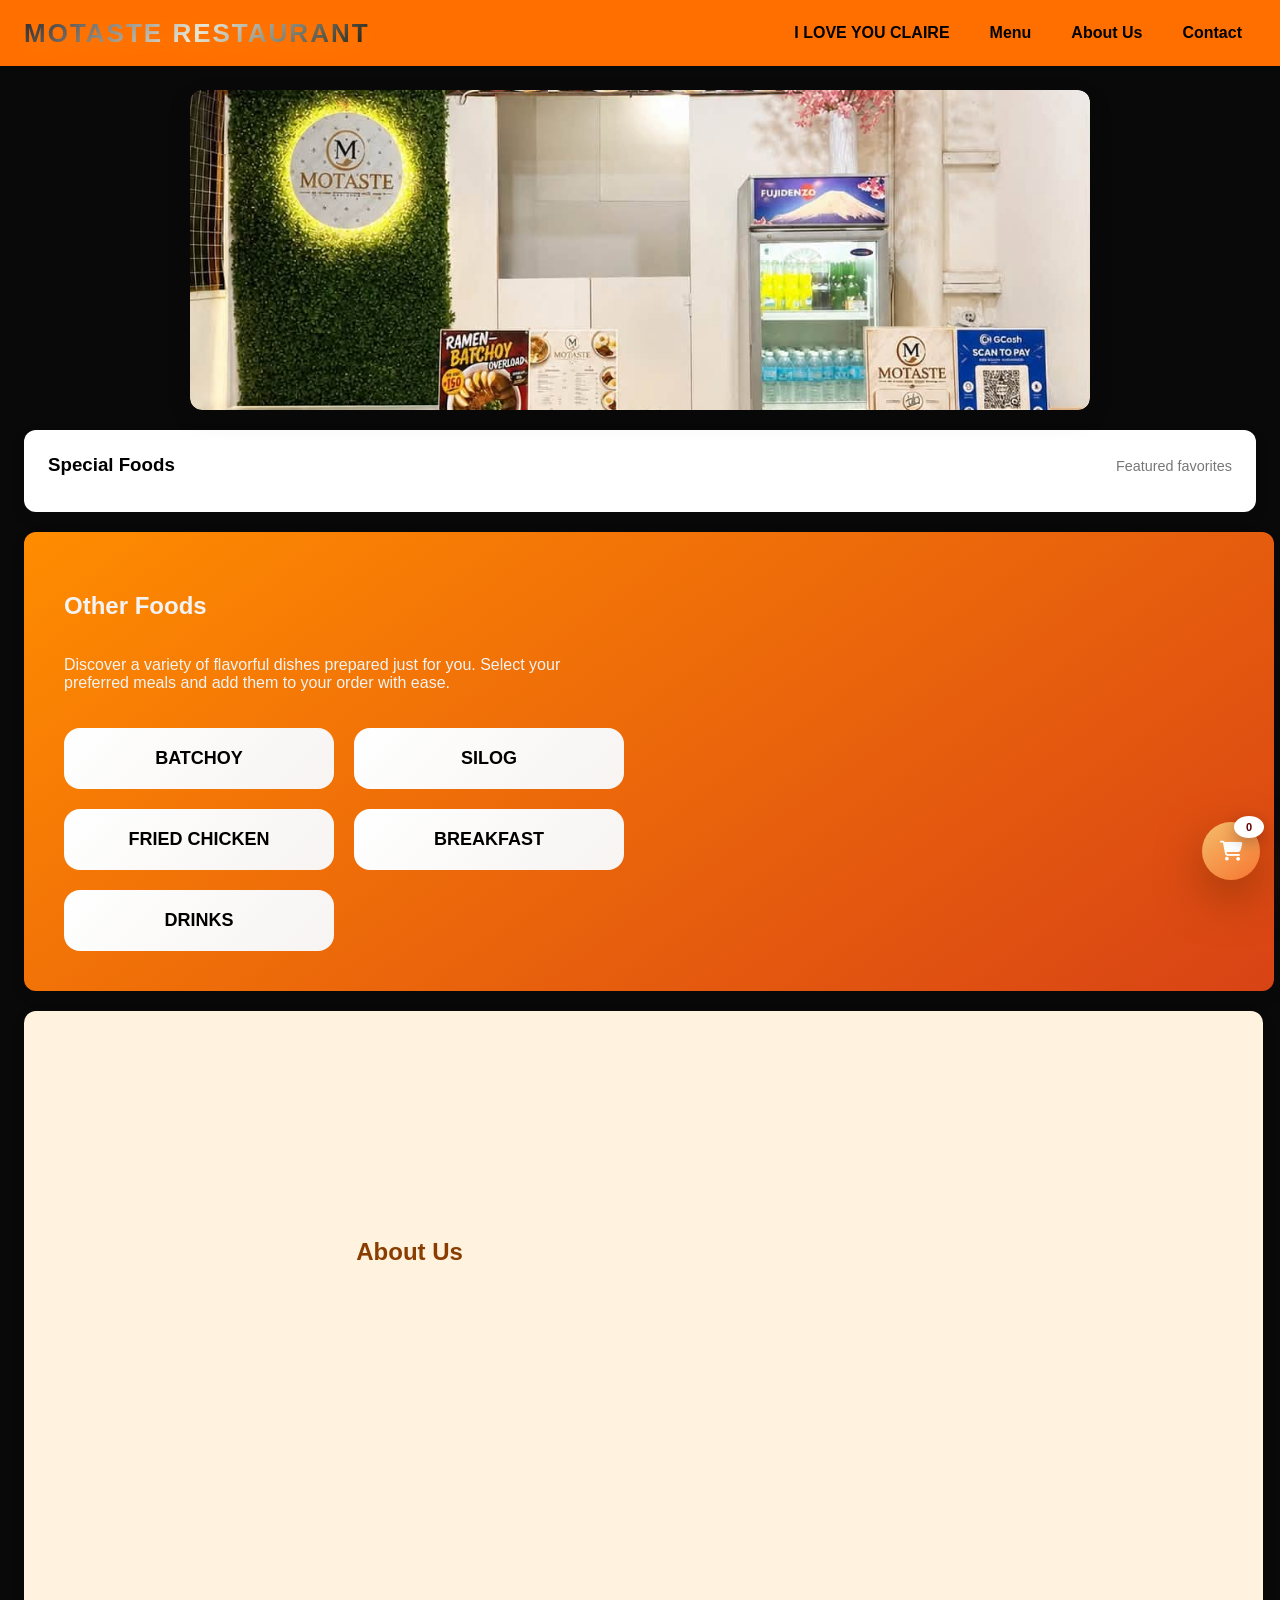
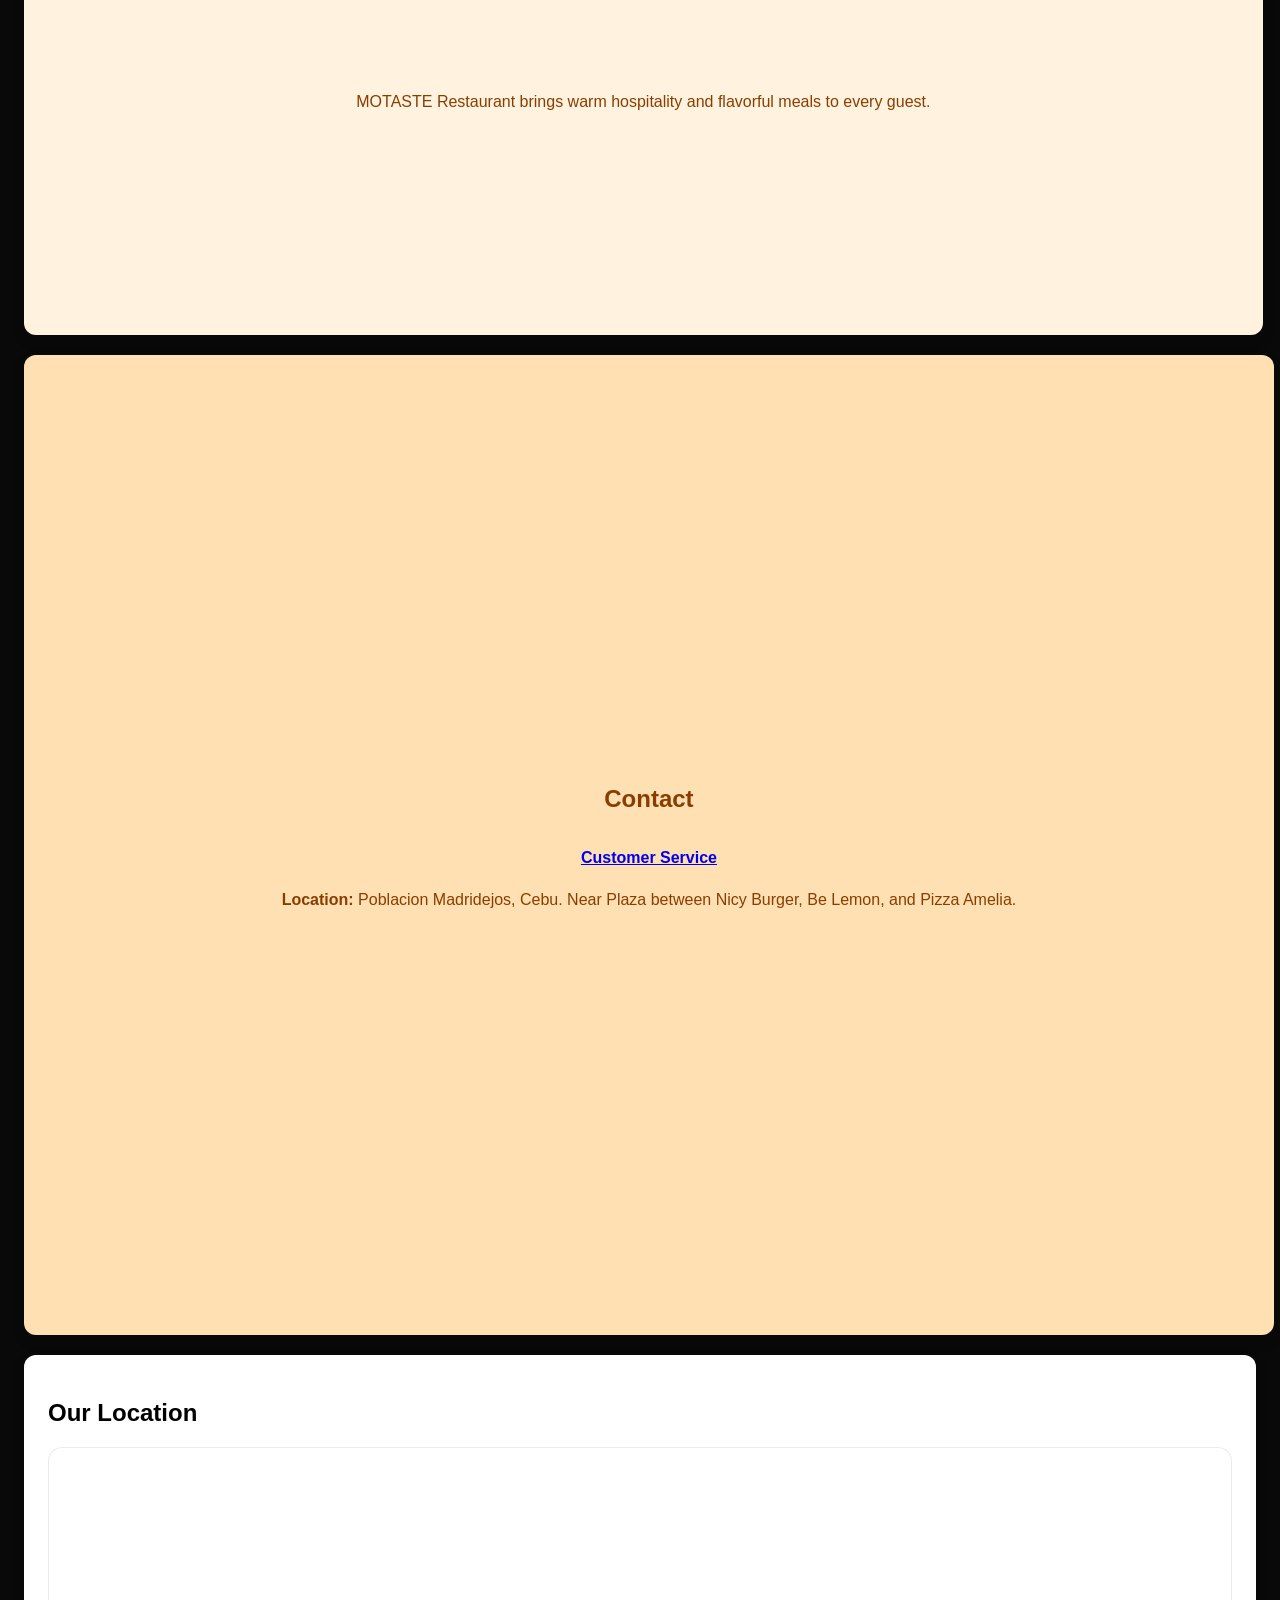
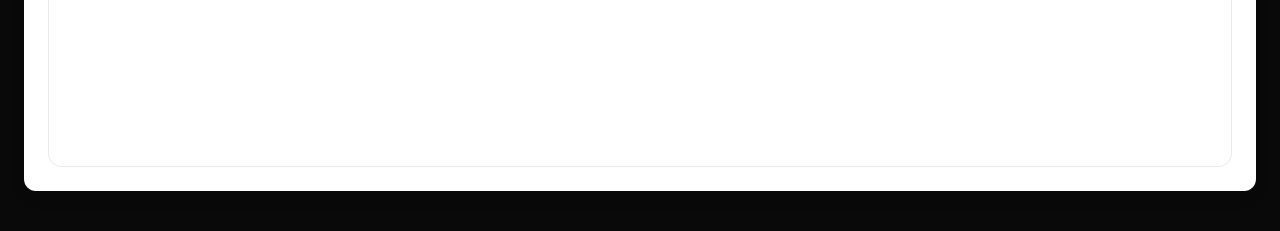
==== motaste/public/index.html @ 9824c18d "updated" ====
<!DOCTYPE html>
<html lang="en">
<head>
    <meta charset="UTF-8">
    <meta name="viewport" content="width=device-width, initial-scale=1.0">
    <link href="https://unpkg.com/boxicons@2.1.4/css/boxicons.min.css" rel="stylesheet">
    <link rel="stylesheet" href="https://cdnjs.cloudflare.com/ajax/libs/font-awesome/6.4.2/css/all.min.css">
    <link rel="stylesheet" href="style.css">
    <title>MOTASTE</title>
</head>
<body>
    <div class="top-bar">
        <h1>MOTASTE RESTAURANT</h1>
        <button type="button" class="mobile-menu-toggle" id="mobileMenuToggle" aria-label="Toggle navigation menu" aria-expanded="false">
            <span></span>
            <span></span>
            <span></span>
        </button>
        <div class="live-clock" id="liveClock" aria-live="polite"></div>
        <nav class="top-nav" id="topNav" aria-label="Primary">
            <a href="#home">I LOVE YOU CLAIRE</a>
            <a href="#menu">Menu</a>
            <a href="#about">About Us</a>
            <a href="#contact">Contact</a>
        </nav>
    </div>

    <div class="slideshow" id="home">
        <div class="slides">
            <img src="img1.jpg" alt="Slide 1" class="active">
            <img src="img2.jpg" alt="Slide 2">
            <img src="img3.jpg" alt="Slide 3">
            <img src="img4.jpg" alt="Slide 4">
            
        </div>
        <div class="slide-dots" id="slideDots" aria-hidden="false"></div>
    </div>

    <section class="special-foods-section special-foods-visible" aria-labelledby="specialFoodsTitle">
        <div class="special-foods-heading">
            <h3 id="specialFoodsTitle">Special Foods</h3>
            <span>Featured favorites</span>
        </div>
        <div class="special-foods-list" id="specialFoodsList"></div>
    </section>

  <section class="info-section menu-section" id="menu">

    <div class="menu-container">

        <!-- LEFT: MENU CATEGORIES -->
        <div class="menu-left">

            <h2>Other Foods</h2>

            <p>Discover a variety of flavorful dishes prepared just for you. Select your preferred meals and add them to your order with ease.</p>

            <div class="menu-categories" id="menuCategories">
                <button class="menu-category-btn" data-category="batchoy">
                    BATCHOY
                </button>

                <button class="menu-category-btn" data-category="silog">
                    SILOG
                </button>

                <button class="menu-category-btn" data-category="friedChicken">
                    FRIED CHICKEN
                </button>

                <button class="menu-category-btn" data-category="breakfast">
                    BREAKFAST
                </button>

                <button class="menu-category-btn" data-category="drinks">
                    DRINKS
                </button>
            </div>

        </div>


        <!-- RIGHT: CART -->
        <div class="menu-right">

            <button 
                type="button" 
                id="menuCartButton" 
                class="menu-cart-button">

                <i class="fa-solid fa-cart-shopping"></i>
                <span id="menuTopCartCount">0</span>

            </button>   
        </div>

    </div>

</section>

    <section class="menu-cart-section cart-modal hidden" id="cart" aria-labelledby="cartTitle" aria-hidden="true">
        <div class="menu-cart-section-heading">
            <h2 id="cartTitle">Your Cart</h2>
            <button type="button" id="closeCartButton" class="cart-exit-button" aria-label="Close cart">Exit</button>
        </div>
        <aside class="menu-cart-panel" id="menuCartPanel">
            <div class="menu-cart-header">
                <div>
                    <h4>Order Summary</h4>
                    <p id="menuCartCount">0 items</p>
                </div>
            </div>
            <div class="menu-cart-items" id="menuCartList">
                <p class="menu-cart-empty">Your cart is empty.</p>
            </div>
            <div class="menu-cart-summary">
                <div>
                    <span>Total</span>
                    <strong id="menuCartTotal">₱0</strong>
                </div>
                <button type="button" id="menuPlaceOrderBtn" class="menu-place-order-btn" disabled>Proceed to Payment</button>
            </div>
            <p class="menu-order-message" id="menuOrderMessage"></p>
        </aside>
    </section>

    <div class="menu-overlay hidden" id="menuOverlay" aria-hidden="true">
        <div class="menu-overlay-panel">
            <div class="menu-overlay-header">
                <h2>Menu</h2>
                <div class="menu-overlay-actions">
                    <button type="button" id="closeMenuOverlayBtn" class="menu-overlay-close" aria-label="Close menu">×</button>
                </div>
            </div>
            <div class="menu-category-screen hidden" id="menuCategoryScreen" aria-hidden="true">
                <div class="menu-category-header">
                    <button id="menuBackBtn" type="button" class="menu-back-btn">← Back</button>
                    <h3 id="menuCategoryTitle">Category</h3>
                </div>
                <div class="menu-category-body">
                    <div class="menu-items-panel">
                        <div class="menu-items-list" id="menuItemsList"></div>
                    </div>
                </div>
            </div>
            <div class="order-checkout-screen hidden" id="orderCheckoutScreen" aria-hidden="true">
                <div class="order-checkout-header">
                    <button id="orderCheckoutBackBtn" type="button" class="menu-back-btn">← Back to Cart</button>
                    <h3>Checkout</h3>
                </div>
                <div class="order-checkout-content">
                    <div class="order-checkout-section">
                        <p class="checkout-label">Payment Method</p>
                        <div class="checkout-options" id="paymentMethodOptions">
                            <button type="button" class="checkout-option-btn active" data-payment="Cash">Cash</button>
                            <button type="button" class="checkout-option-btn" data-payment="GCash">GCash</button>
                        </div>
                    </div>
                    <div class="order-checkout-section">
                        <p class="checkout-label">Order Type</p>
                        <div class="checkout-options" id="orderTypeOptions">
                            <button type="button" class="checkout-option-btn active" data-order="Dine In">Dine In</button>
                            <button type="button" class="checkout-option-btn" data-order="Take Out">Take Out</button>
                        </div>
                    </div>
                    <div class="order-checkout-items" id="orderCheckoutItems"></div>
                    <div class="order-checkout-total">
                        <span>Total</span>
                        <strong id="orderCheckoutTotal">₱0</strong>
                    </div>
                    <div class="order-checkout-actions">
                        <button type="button" id="confirmOrderBtn" class="menu-place-order-btn">Confirm Order</button>
                        <button type="button" id="cancelOrderBtn" class="menu-back-btn">Cancel</button>
                    </div>
                </div>
            </div>
            <div class="order-payment-screen hidden" id="orderPaymentScreen" aria-hidden="true">
                <div class="order-payment-header">
                    <button id="paymentConfirmationBackBtn" type="button" class="menu-back-btn">← Back to Checkout</button>
                    <h3>Payment Confirmation</h3>
                </div>
                <div class="order-payment-content">
                    <div class="payment-summary">
                        <p><strong>Order Number:</strong> <span id="orderPaymentNumber"></span></p>
                        <p><strong>Date &amp; Time:</strong> <span id="orderPaymentDatetime"></span></p>
                        <p><strong>Payment Method:</strong> <span id="orderPaymentMethod"></span></p>
                    </div>
                    <div class="payment-message" id="orderPaymentMessage"></div>
                    <div class="payment-qr-placeholder hidden" id="paymentQrPlaceholder">
                        <div class="qr-box"><p>Pay via QR code</p></div>
                        <p class="qr-note">Upload your QR code image here later.</p>
                    </div>
                    <button type="button" id="orderPaymentCloseBtn" class="menu-place-order-btn">Done</button>
                </div>
            </div>
        </div>
    </div>
    

    <section class="info-section" id="about">
        <h2>About Us</h2>
        <p>MOTASTE Restaurant brings warm hospitality and flavorful meals to every guest.</p>
    </section>

    <section class="info-section" id="contact">
        <h2>Contact</h2>
        <p style="margin-bottom: 8px;"><strong><a href="#" class="contact-link">Customer Service</a></strong></p>
        <p><strong>Location:</strong> Poblacion Madridejos, Cebu. Near Plaza between Nicy Burger, Be Lemon, and Pizza Amelia.</p>
    </section>

    <section class="map-section">
        <h2>Our Location</h2>
        <div class="map-wrapper">
            <iframe
                src="https://maps.google.com/maps?q=11.2957587,123.7315946&z=15&output=embed"
                allowfullscreen=""
                loading="lazy"
                referrerpolicy="no-referrer-when-downgrade"
                title="MOTASTE Location Map">
            </iframe>
        </div>
    </section>

    <script src="script.js"></script>
</body>
</html>
---- motaste/public/style.css ----
body {
    margin: 0;
    font-family: Arial, sans-serif;
    background: #0a0909;
}

.top-bar {
    display: flex;
    justify-content: space-between;
    align-items: center;
    gap: 12px;
    background: #ff6f00;
    color: #0b0202f0;
    padding: 16px 24px;
    position: sticky;
    top: 0;
    z-index: 1000;
}

.top-nav {
    display: flex;
    align-items: center;
    justify-content: flex-end;
    gap: 12px;
    margin-left: auto;
    flex: 1;
}

.mobile-menu-toggle {
    display: none;
    flex-direction: column;
    justify-content: center;
    gap: 4px;
    width: 44px;
    height: 44px;
    border: none;
    border-radius: 10px;
    background: #111;
    cursor: pointer;
    padding: 0 10px;
}

.mobile-menu-toggle span {
    display: block;
    width: 100%;
    height: 3px;
    background: #fff;
    border-radius: 2px;
}

.top-nav a {
    color: #000000;
    text-decoration: none;
    font-weight: 600;
    padding: 8px 14px;
    border-radius: 999px;
    transition: background 0.2s ease;
}

.top-nav a:hover {
    background: #f6f3ef;
}

.top-bar-left {
    display: flex;
    align-items: center;
    gap: 12px;
}

.top-bar h1 {
    margin: 0;

    font-size: 26px;
    font-weight: 600;
    letter-spacing: 2px;

    background: linear-gradient(
        135deg,
        #322a2a,
        #e8e8d7,
        #1c1a0d
    );

    -webkit-background-clip: text;
    -webkit-text-fill-color: transparent;

    text-transform: uppercase;

    filter: drop-shadow(0 5px 12px rgba(255,152,0,0.35));

    transition: 0.3s ease;
}

.top-bar h1:hover {
    transform: translateY(-2px);
    filter: drop-shadow(0 8px 20px rgba(255,152,0,0.6));
}

.login-top-bar {
    background: transparent;
    padding: 0;
    position: static;
    box-shadow: none;
}

.top-bar-actions {
    display: flex;
    align-items: center;
    gap: 10px;
}

.menu-btn {
    display: none !important;
    flex-direction: column;
    justify-content: center;
    gap: 4px;
    width: 42px;
    height: 42px;
    border: none;
    background: #ff9800;
    border-radius: 8px;
    cursor: pointer;
    padding: 0 10px;
    position: fixed;
    top: 16px;
    left: 16px;
    z-index: 1100;
}

.auth .menu-btn {
    display: flex !important;
}

body.dashboard-panel-open .menu-btn {
    display: none !important;
}

.menu-btn span {
    display: block;
    height: 3px;
    background: #fff;
    border-radius: 2px;
}

.logout-btn {
    background: #ff9800;
    color: #fff;
    border: none;
    border-radius: 8px;
    padding: 10px 16px;
    font-size: 15px;
    font-weight: 600;
    cursor: pointer;
}

.logout-btn:hover,
.menu-btn:hover {
    background: #e68900;
}

.menu-btn.active {
    background: #e68900;
}

.dashboard-panel {
    position: fixed;
    top: 0;
    left: 0;
    width: 320px;
    height: 100vh;
    overflow-y: auto;
    opacity: 0;
    pointer-events: none;
    transform: translateX(-100%);
    background: rgba(255, 255, 255, 0.14);
    backdrop-filter: blur(12px);
    -webkit-backdrop-filter: blur(12px);
    color: #fff;
    padding: 84px 20px 24px 84px;
    border: 1px solid rgba(255, 255, 255, 0.12);
    border-radius: 0;
    box-shadow: 0 8px 28px rgba(0, 0, 0, 0.45);
    transition: transform 0.32s ease, opacity 0.22s ease, padding 0.32s ease;
    z-index: 2100;
}

.dashboard-panel.open {
    transform: translateX(0) !important;
    opacity: 1 !important;
    pointer-events: auto !important;
    z-index: 2200 !important;
}

.dashboard-profile {
    display: flex;
    align-items: center;
    gap: 12px;
    margin-bottom: 20px;
    padding-bottom: 16px;
    border-bottom: 1px solid rgba(17, 17, 17, 0.12);
}

.dashboard-profile-avatar {
    display: grid;
    place-items: center;
    width: 42px;
    height: 42px;
    border-radius: 50%;
    background: #ff9800;
    color: #fff;
    font-size: 18px;
    flex-shrink: 0;
}

.dashboard-profile-meta {
    display: flex;
    flex-direction: column;
    gap: 2px;
}

.dashboard-profile-meta strong {
    font-size: 15px;
}

.dashboard-profile-meta span {
    color: #555;
    font-size: 12px;
    word-break: break-word;
}

.dashboard-panel h3 {
    margin-top: 0;
    margin-bottom: 20px;
    color: #fff;
}

.dashboard-panel a {
    display: block;
    color: #fff;
    text-decoration: none;
    padding: 10px 0;
    border-bottom: 1px solid rgba(255,255,255,0.06);
}

.dashboard-panel a.disabled {
    color: #999;
    cursor: not-allowed;
    opacity: 0.5;
}

.dashboard-panel .panel-close {
    position: absolute;
    top: 12px;
    right: 12px;
    background: transparent;
    border: none;
    color: #fff;
    font-size: 24px;
    cursor: pointer;
    border-radius: 6px;
    padding: 4px 8px;
    box-shadow: 0 0 10px rgba(255,255,255,0.12);
    background: rgba(0,0,0,0.18);
}

.top-actions {
    display: flex;
    align-items: center;
    gap: 12px;
}

.account-management {
    background: #fff;
    margin: 24px auto;
    padding: 24px;
    border-radius: 12px;
    box-shadow: 0 6px 18px rgba(0, 0, 0, 0.08);
    max-width: 900px;
    width: calc(100% - 48px);
}

.account-form {
    display: grid;
    grid-template-columns: repeat(auto-fit, minmax(180px, 1fr));
    gap: 12px;
    margin: 16px 0;
}

.account-form input,
.account-form select,
.account-form button {
    padding: 10px;
    border-radius: 8px;
    border: 1px solid #ccc;
}

.account-form button {
    background: #111;
    color: #fff;
    cursor: pointer;
}

.account-list {
    list-style: none;
    padding: 0;
    display: grid;
    gap: 10px;
}

.account-list li {
    display: flex;
    justify-content: space-between;
    align-items: center;
    padding: 12px 14px;
    background: #f7f7f7;
    border-radius: 8px;
}

.account-list button {
    margin-left: 8px;
    padding: 6px 10px;
    border: none;
    border-radius: 6px;
    cursor: pointer;
}

.account-list .edit-btn {
    background: #ff9800;
    color: #fff;
}

.account-list .delete-btn {
    background: #d32f2f;
    color: #fff;
}

.sales-section {
    background: #fff;
    margin: 24px auto;
    padding: 24px;
    border-radius: 12px;
    box-shadow: 0 6px 18px rgba(0, 0, 0, 0.08);
    max-width: 900px;
    width: calc(100% - 48px);
}

.sales-tabs {
    display: flex;
    gap: 12px;
    margin: 16px 0;
    border-bottom: 1px solid #ddd;
}

.sales-tab-btn {
    padding: 10px 16px;
    border: none;
    background: transparent;
    cursor: pointer;
    font-weight: 600;
    color: #666;
    border-bottom: 3px solid transparent;
    transition: all 0.2s ease;
}

.sales-tab-btn,
.sales-tab-btn:hover,
.sales-tab-btn.active {
    color: #fff;
    border-bottom-color: transparent;
}
.sales-tab-btn.active {
    border-bottom-color: #fff;
}

.sales-tab-content {
    padding: 16px 0;
}

.sales-example {
    margin-top: 20px;
    padding: 18px;
    background: rgba(255, 255, 255, 0.94);
    border-radius: 12px;
    box-shadow: 0 6px 18px rgba(0, 0, 0, 0.08);
}

.sales-example h4 {
    margin-top: 0;
    margin-bottom: 14px;
}

.sales-example-table {
    width: 100%;
    border-collapse: collapse;
    margin-bottom: 12px;
}

.sales-example-table th,
.sales-example-table td {
    padding: 12px 14px;
    text-align: left;
    border-bottom: 1px solid #ddd;
}

.sales-example-table th {
    background: #f7f7f7;
    font-weight: 700;
}

.sales-example-note {
    margin: 0;
    color: #555;
    font-size: 14px;
}

.top-link {
    color: #fff;
    text-decoration: none;
    font-weight: 600;
    padding: 10px 16px;
    border-radius: 8px;
    background: #ff9800;
}

.top-link:hover {
    background: #e68900;
}

.bg-logo {
    position: fixed;
    inset: 0;
    width: 100vw;
    height: 100vh;
    object-fit: cover;
    z-index: -1;
    pointer-events: none;
    opacity: 0.14;
}

.staff-login-page {
    min-height: calc(100vh - 100px);
    display: flex;
    justify-content: center;
    align-items: center;
    padding: 20px;
    position: relative;
    z-index: 0;
}

.staff-box {
    width: min(480px, 100%);
    position: relative;
    z-index: 1000;
}

.top-login-btn {
    background: #ff9800;
    color: #fff;
    border: none;
    border-radius: 8px;
    padding: 10px 16px;
    font-size: 15px;
    cursor: pointer;
}

.top-login-btn:hover {
    background: #e68900;
}

.modal-overlay {
    position: fixed;
    inset: 0;
    background: rgba(0, 0, 0, 0.45);
    display: none;
    align-items: center;
    justify-content: center;
    padding: 20px;
    z-index: 1000;
}

.modal-overlay.active {
    display: flex;
}

.modal-box {
    background: rgba(255, 255, 255, 0.45);
    backdrop-filter: blur(8px);
    -webkit-backdrop-filter: blur(8px);
    width: min(420px, 100%);
    border-radius: 12px;
    padding: 24px;
    box-shadow: 0 10px 30px rgba(0, 0, 0, 0.18);
    position: relative;
}

.modal-close {
    position: absolute;
    top: 10px;
    right: 12px;
    border: none;
    background: transparent;
    font-size: 24px;
    cursor: pointer;
    color: #666;
}

.modal-box h2 {
    margin-top: 0;
    margin-bottom: 16px;
}

.role-tabs {
    display: flex;
    gap: 8px;
    margin-bottom: 16px;
    flex-wrap: wrap;
    position: relative;
    z-index: 2002;
}

.role-tab {
    padding: 10px 12px;
    border: 1px solid #ccc;
    border-radius: 8px;
    background: #f7f7f7;
    cursor: pointer;
    font-weight: 600;
    position: relative;
    z-index: 2003;
}

.role-tab.active {
    background: #111;
    color: #fff;
    border-color: #111;
}

.login-fields {
    display: flex;
    flex-direction: column;
    gap: 12px;
}

.modal-box form {
    display: flex;
    flex-direction: column;
    gap: 12px;
}

.modal-box label {
    font-weight: 600;
}

.remember-row {
    display: flex;
    align-items: center;
    gap: 10px;
}

.remember-row input[type="checkbox"] {
    width: auto;
    margin: 0;
}

.remember-row label {
    font-size: 14px;
    cursor: pointer;
}

.modal-box input {
    padding: 10px;
    border: 1px solid #ccc;
    border-radius: 8px;
}

.modal-box button[type="submit"] {
    background: #111;
    color: #fff;
    border: none;
    border-radius: 8px;
    padding: 10px;
    cursor: pointer;
}

/* Slideshow styles */

.info-section {
    background: #fff;
    margin: 20px 24px;
    padding: 24px;
    border-radius: 12px;
    box-shadow: 0 6px 18px rgba(0, 0, 0, 0.06);
}

/* MENU SECTION */
.menu-section {
    display: grid;
    flex-direction: column;
    justify-content: center;
    align-items: center;

    width: 91.4%;
    min-height: 5vh;
    padding: 40px;

    background: linear-gradient(145deg, #ff8c00, #d84315);
    color: white;
}


/* ABOUT SECTION */
#about {
    width: 94.9%;
    min-height: 100vh;
    padding: 12px;

    display: grid;
    flex-direction: column;
    justify-content: center;
    align-items: center;

    background: #fff3e0;
    color: #8a3d00;
}


/* CONTACT SECTION */
#contact {
    width: 91.4%;
    min-height: 100vh;
    padding: 40px;

    display: flex;
    flex-direction: column;
    justify-content: center;
    align-items: center;

    background: #ffe0b2;
    color: #8a3d00;
}

.map-section {
    background: #fff;
    margin: 20px 24px 40px;
    padding: 24px;
    border-radius: 12px;
    box-shadow: 0 6px 18px rgba(0, 0, 0, 0.06);
}

.map-wrapper {
    margin-top: 16px;
    overflow: hidden;
    border-radius: 14px;
    box-shadow: inset 0 0 0 1px rgba(0, 0, 0, 0.08);
}

.map-wrapper iframe {
    width: 100%;
    min-height: 320px;
    border: 0;
    display: block;
}
.menu-categories {
    display: grid;
    grid-template-columns: repeat(auto-fit, minmax(140px, 1fr));
    gap: 12px;
    margin-top: 20px;
}
.menu-categories-visible {
    grid-template-columns: repeat(2, minmax(0, 1fr));
    gap: 8px;
    margin-top: 16px;
}
.menu-categories-visible .menu-category-btn {
    min-width: 0;
    padding: 12px 6px;
    font-size: 0.75rem;
}
.menu-section-heading,
.menu-cart-section-heading {
    display: flex;
    align-items: center;
    justify-content: space-between;
    gap: 12px;
}
.menu-section-heading h2,
.menu-cart-section-heading h2 {
    margin: 0;
}
.menu-cart-section {
    display: grid;
    gap: 14px;
    margin: 20px 24px 40px;
    padding: 24px;
    border-radius: 12px;
    background: #fff;
    box-shadow: 0 6px 18px rgba(0, 0, 0, 0.06);
}
.menu-cart-section-heading span {
    color: #777;
    font-size: 0.9rem;
}
.menu-cart-section .menu-cart-panel {
    min-height: 220px;
}
.cart-modal {
    position: fixed;
    inset: 0;
    z-index: 2100;
    display: grid;
    align-content: center;
    justify-items: center;
    gap: 14px;
    margin: 0;
    padding: 24px;
    background: rgba(0, 0, 0, 0.62);
}
.cart-modal .menu-cart-section-heading {
    width: min(520px, 100%);
    color: #fff;
}
.cart-modal .menu-cart-panel {
    width: min(520px, 100%);
    max-height: min(74vh, 640px);
    box-sizing: border-box;
    overflow-y: auto;
    background: rgba(255, 255, 255, 0.78);
    border: 1px solid rgba(255, 255, 255, 0.95);
    box-shadow: 0 18px 48px rgba(0, 0, 0, 0.28), inset 0 0 24px rgba(255, 255, 255, 0.42);
    backdrop-filter: blur(16px);
    -webkit-backdrop-filter: blur(16px);
}
.cart-exit-button {
    border: 1px solid rgba(255, 255, 255, 0.8);
    border-radius: 8px;
    padding: 8px 14px;
    background: rgba(255, 255, 255, 0.18);
    color: #fff;
    font-weight: 700;
    cursor: pointer;
}
.cart-exit-button:hover,
.cart-exit-button:focus-visible {
    background: rgba(255, 255, 255, 0.82);
    color: #111;
}
.menu-category-btn {
    border: none;
    background: #111;
    color: #fff;
    padding: 18px 16px;
    font-size: 0.95rem;
    font-weight: 700;
    border-radius: 14px;
    cursor: pointer;
    transition: transform 0.18s ease, background 0.18s ease;
}
.menu-category-btn:hover,
.menu-category-btn:focus {
    background: #ff9800;
    transform: translateY(-2px);
}
.menu-category-screen {
    margin-top: 24px;
}
.menu-overlay {
    position: fixed;
    inset: 0;
    background: rgba(0, 0, 0, 0.7);
    display: flex;
    justify-content: center;
    align-items: center;
    padding: 20px;
    z-index: 2000;
}
.menu-overlay-panel {
    width: min(900px, 100%);
    max-height: min(88vh, 760px);
    background: #fff;
    border-radius: 24px;
    padding: 24px;
    overflow-y: auto;
    display: grid;
    gap: 18px;
}
.menu-overlay-header {
    display: flex;
    align-items: center;
    justify-content: space-between;
    gap: 16px;
}
.menu-overlay-actions {
    display: flex;
    align-items: center;
    gap: 10px;
}
.menu-cart-button {
    position: relative;
    display: inline-flex;
    align-items: center;
    justify-content: center;
    width: 42px;
    height: 42px;
    border: none;
    border-radius: 10px;
    background: #111;
    color: #fff;
    font-size: 18px;
    cursor: pointer;
}
.menu-cart-button:hover,
.menu-cart-button:focus-visible {
    background: #ff9800;
}
.menu-cart-button span {
    position: absolute;
    top: -7px;
    right: -7px;
    display: grid;
    place-items: center;
    min-width: 20px;
    height: 20px;
    padding: 0 4px;
    border-radius: 10px;
    background: #d32f2f;
    color: #fff;
    font-size: 12px;
    font-weight: 700;
    line-height: 1;
}
.special-foods-section {
    display: grid;
    gap: 12px;
}
.special-foods-visible {
    margin: 20px 24px;
    padding: 24px;
    border-radius: 12px;
    background: #fff;
    box-shadow: 0 6px 18px rgba(0, 0, 0, 0.06);
}
.special-foods-heading {
    display: flex;
    align-items: baseline;
    justify-content: space-between;
    gap: 12px;
}
.special-foods-heading h3 {
    margin: 0;
}
.special-foods-heading span {
    color: #777;
    font-size: 0.9rem;
}
.special-foods-list {
    display: grid;
    grid-template-columns: repeat(6, minmax(0, 1fr));
    gap: 12px;
}
.special-food-card {
    position: relative;
    display: flex;
    flex-direction: column;
    min-width: 0;
    aspect-ratio: 1;
    overflow: hidden;
    border-radius: 14px;
    background: #ffffff;
    box-shadow: 0 8px 20px rgba(241, 137, 57, 0.08);
}
.special-food-card:hover {

    background:
        linear-gradient(
            135deg,
            rgba(255,255,255,0.85),
            rgba(255, 254, 252, 0.379),
            rgba(242, 203, 164, 0.515)
        );

    border: 2px solid rgba(255,255,255,0.9);

    box-shadow:
        0 20px 45px rgb(199, 238, 247),
        inset 0 0 30px rgba(255,255,255,0.5);

    transform: translateY(-10px) scale(1.03);

    backdrop-filter: blur(15px);
    -webkit-backdrop-filter: blur(15px);
}
.special-food-card img {
    width: 100%;
    height: 62%;
    object-fit: cover;
}
.special-food-details {
    display: grid;
    gap: 4px;
    padding: 10px 42px 10px 12px;
}
.special-food-details h4 {
    margin: 0;
    overflow: hidden;
    color: #222;
    font-size: 0.92rem;
    text-overflow: ellipsis;
    white-space: nowrap;
}
.special-food-details strong {
    color: #e65100;
    font-size: 0.9rem;
}
.special-food-add {
    display: grid;
    place-items: center;
    width: 30px;
    height: 30px;
    border: none;
    border-radius: 8px;
    background: #111;
    color: #fff;
    cursor: pointer;
    opacity: 0;
    visibility: hidden;
    pointer-events: none;
    transform: translateY(4px) scale(0.96);
    transition: opacity 0.18s ease, visibility 0.18s ease, transform 0.18s ease, background 0.18s ease;
}
.special-food-card:hover .special-food-add,
.special-food-card:focus-within .special-food-add,
.special-food-card.is-active .special-food-add {
    opacity: 1;
    visibility: visible;
    pointer-events: auto;
    transform: translateY(0) scale(1);
}
.special-food-add:hover,
.special-food-add:focus-visible {
    background: #ff9800;
}
.special-food-cart-action {
    position: absolute;
    right: 10px;
    bottom: 10px;
    display: inline-flex;
    align-items: center;
    justify-content: flex-end;
    gap: 6px;
    min-width: 110px;
}
.special-food-added-message {
    display: inline-block;
    min-width: 72px;
    color: #f57c00;
    font-size: 0.75rem;
    font-style: italic;
    font-weight: 700;
    white-space: nowrap;
    text-align: right;
    order: 1;
}
.special-food-add {
    order: 2;
}










.menu-container {

    display:grid;

    grid-template-columns: 1fr 1fr;

    gap:50px;

    width:100%;

    align-items:center;
    color:rgb(243, 243, 243)

}



/* LEFT MENU */

.menu-left {

    display:flex;

    flex-direction:column;

}


.menu-categories {

    display:grid;

    grid-template-columns: repeat(2, 1fr);

    gap:20px;

}



.menu-category-btn {

    padding:20px;

    border:none;

    border-radius:16px;

    font-size:18px;

    font-weight:700;

    color:rgb(0, 0, 0);


    background:
    linear-gradient(135deg,#ffffff,#f7f4f2);


    cursor:pointer;

    transition:.3s;

}



.menu-category-btn:hover {

    transform:translateY(-5px);

    background:
    linear-gradient(135deg,#fffffe,#ff9900);

    color:#8a3d00;

}





/* RIGHT CART */

.menu-right {
    position: fixed;
    right: 20px;
    bottom: 20px;
    z-index: 1500;
}

#menuCartButton.menu-cart-button {
    position: fixed !important;
    right: 20px !important;
    bottom: 20px !important;
    left: auto !important;
    top: auto !important;
    z-index: 1600;
    display: grid;
    place-items: center;
    width: 58px !important;
    height: 58px !important;
    padding: 0;
    border: none;
    border-radius: 50%;
    background: linear-gradient(145deg, #f4bd6b, #f77631);
    color: white;
    font-size: 20px;
    cursor: grab;
    box-shadow: 0 18px 45px rgba(121, 46, 3, 0.563);
    transition: transform 0.35s ease, box-shadow 0.35s ease;
    user-select: none;
    touch-action: none;
}

#menuCartButton.menu-cart-button:hover,
#menuCartButton.menu-cart-button:focus-visible {
    transform: translateY(-2px) scale(1.02);
    box-shadow: 0 26px 60px rgb(255, 153, 0);
}

#menuCartButton.menu-cart-button.is-dragging {
    cursor: grabbing;
}

.menu-cart-summary-text {
    display: none;
}

#menuTopCartCount {
    position: absolute;
    top: -6px;
    right: -4px;
    width: 22px;
    height: 22px;
    display: flex;
    align-items: center;
    justify-content: center;
    border-radius: 50%;
    background: white;
    color: #620101;
    font-size: 11px;
    font-weight: 800;
    box-shadow: 0 5px 15px rgba(0,0,0,0.25);
}


.menu-overlay-close {
    border: none;
    background: #111;
    color: #fff;
    width: 40px;
    height: 40px;
    border-radius: 50%;
    font-size: 24px;
    cursor: pointer;
}
.menu-open-btn {
    margin-top: 18px;
    border: none;
    background: #111;
    color: #fff;
    padding: 14px 22px;
    border-radius: 14px;
    font-weight: 700;
    cursor: pointer;
    transition: background 0.2s ease;
}
.menu-open-btn:hover {
    background: #ff9800;
}
.menu-category-header {
    display: flex;
    align-items: center;
    gap: 12px;
    margin-bottom: 18px;
}
.menu-back-btn {
    border: none;
    background: #f3f3f3;
    color: #111;
    padding: 10px 14px;
    border-radius: 12px;
    cursor: pointer;
    font-weight: 700;
}
.menu-category-body {
    display: grid;
    grid-template-columns: 1fr;
    gap: 20px;
    min-height: 440px;
}
.menu-items-panel {
    display: grid;
    gap: 12px;
}
.menu-items-list {
    display: grid;
    gap: 14px;
    max-height: min(70vh, 620px);
    overflow-y: auto;
    padding-right: 6px;
}
.menu-item-card {
    background: #fff;
    padding: 18px;
    border-radius: 16px;
    box-shadow: 0 8px 24px rgba(0, 0, 0, 0.06);
    position: relative;
    display: flex;
    align-items: flex-start;
    justify-content: space-between;
    gap: 16px;
}
.menu-item-main {
    flex: 1 1 auto;
    min-width: 0;
}
.menu-item-card h4 {
    margin: 0 0 8px;
    font-size: 1.1rem;
}
.menu-item-card p {
    margin: 0 0 10px;
    color: #110e0e;
    line-height: 1.5;
}
.menu-item-card .menu-item-action {
    display: inline-flex;
    align-items: center;
    justify-content: center;
    width: 100%;
    border: none;
    background: #111;
    color: #fff;
    padding: 10px 14px;
    border-radius: 12px;
    font-weight: 700;
    cursor: pointer;
    transition: background 0.2s ease;
}
.menu-item-card .menu-item-action:hover {
    background: #ff9800;
}
.menu-item-price {
    font-weight: 700;
    color: #111;
}
.menu-item-controls {
    display: grid;
    justify-items: end;
    gap: 8px;
    flex: 0 0 auto;
}
.menu-item-qty-controls {
    display: inline-flex;
    align-items: center;
    gap: 8px;
}
.menu-item-qty-btn {
    width: 32px;
    height: 32px;
    border: none;
    border-radius: 50%;
    background: #111;
    color: #fff;
    font-size: 18px;
    font-weight: 700;
    cursor: pointer;
    display: grid;
    place-items: center;
    transition: background 0.2s ease, transform 0.15s ease;
}
.menu-item-qty-btn:hover,
.menu-item-qty-btn:focus-visible {
    background: #ff9800;
    transform: scale(1.05);
}
.menu-item-qty {
    min-width: 24px;
    text-align: center;
    font-weight: 700;
    color: #111;
}
.menu-item-confirmation {
    color: #ff9800;
    font-size: 0.75rem;
    font-weight: 700;
    font-style: italic;
    min-height: 18px;
    text-align: right;
    white-space: nowrap;
}
.menu-cart-panel {
    background: #fff;
    border-radius: 16px;
    padding: 18px;
    box-shadow: 0 8px 24px rgba(0, 0, 0, 0.08);
    min-height: 360px;
    display: flex;
    flex-direction: column;
    gap: 16px;
    justify-content: space-between;
}
.menu-cart-header {
    display: flex;
    justify-content: space-between;
    align-items: flex-start;
    gap: 12px;
}
.menu-cart-items {
    display: grid;
    gap: 12px;
    flex: 1;
    overflow-y: auto;
    max-height: 340px;
}
.menu-cart-empty {
    margin: 0;
    color: #555;
}
.menu-cart-item {
    background: #f7f7f7;
    border-radius: 14px;
    padding: 14px;
    display: grid;
    gap: 8px;
}
.menu-cart-item-details {
    display: flex;
    justify-content: space-between;
    align-items: center;
    gap: 10px;
}
.menu-cart-item .menu-cart-item-qty {
    font-size: 0.95rem;
    color: #333;
}
.menu-cart-item-qty-controls {
    display: inline-flex;
    align-items: center;
    gap: 8px;
    margin-top: 8px;
}
.menu-cart-item-quantity-btn {
    display: grid;
    place-items: center;
    width: 26px;
    height: 26px;
    padding: 0;
    border: none;
    border-radius: 50%;
    background: #111;
    color: #fff;
    font-size: 11px;
    cursor: pointer;
}
.menu-cart-item-quantity-btn:hover,
.menu-cart-item-quantity-btn:focus-visible {
    background: #ff9800;
}
.menu-cart-item-quantity-btn:disabled {
    background: #c8c8c8;
    color: #777;
    cursor: not-allowed;
}
.menu-cart-item-qty-controls .menu-cart-item-qty {
    min-width: 20px;
    text-align: center;
    font-weight: 700;
}
.menu-cart-item-remove {
    border: none;
    background: transparent;
    color: #d32f2f;
    font-weight: 700;
    cursor: pointer;
    text-align: right;
    padding: 0;
}
.menu-cart-summary {
    display: grid;
    gap: 12px;
}
.menu-cart-summary > div {
    display: flex;
    justify-content: space-between;
    align-items: center;
    gap: 10px;
}
.order-checkout-screen {
    background: #f9f9f9;
    border-radius: 18px;
    padding: 22px;
    display: grid;
    gap: 18px;
    max-height: 80vh;
    overflow-y: auto;
}
.order-checkout-header {
    display: flex;
    align-items: center;
    justify-content: space-between;
    gap: 12px;
}
.order-checkout-content {
    display: grid;
    gap: 18px;
}
.order-checkout-section {
    display: grid;
    gap: 10px;
}
.checkout-label {
    font-weight: 700;
    margin: 0;
}
.checkout-options {
    display: flex;
    gap: 10px;
    flex-wrap: wrap;
}
.checkout-option-btn {
    border: 1px solid #111;
    background: #fff;
    color: #111;
    border-radius: 12px;
    padding: 10px 16px;
    cursor: pointer;
    font-weight: 700;
    transition: background 0.2s ease, color 0.2s ease;
}
.checkout-option-btn.active,
.checkout-option-btn:hover {
    background: #111;
    color: #fff;
}
.order-checkout-items {
    display: grid;
    gap: 10px;
}
.order-checkout-item {
    background: #fff;
    border-radius: 14px;
    padding: 12px 14px;
    display: flex;
    justify-content: space-between;
    align-items: center;
    gap: 10px;
}
.order-checkout-item span {
    color: #555;
}
.order-checkout-total {
    display: flex;
    justify-content: space-between;
    align-items: center;
    font-size: 1.1rem;
    font-weight: 700;
}
.order-checkout-actions {
    display: grid;
    gap: 12px;
}
.order-checkout-actions .menu-back-btn {
    width: 100%;
}
.checkout-clock,
.live-clock {
    font-size: 0.95rem;
    color: #333;
    margin-top: 8px;
}
.order-payment-screen {
    background: #f9f9f9;
    border-radius: 18px;
    padding: 22px;
    display: grid;
    gap: 18px;
}
.order-payment-header {
    display: flex;
    align-items: center;
    justify-content: space-between;
    gap: 12px;
}
.order-payment-content {
    display: grid;
    gap: 18px;
}
.payment-summary {
    display: grid;
    gap: 10px;
    background: #fff;
    border-radius: 14px;
    padding: 16px;
    box-shadow: 0 4px 12px rgba(0,0,0,0.05);
}
.payment-message {
    background: #fff;
    border-radius: 14px;
    padding: 18px;
    color: #111;
    font-weight: 700;
    line-height: 1.4;
    box-shadow: 0 4px 12px rgba(0,0,0,0.05);
}
.payment-qr-placeholder {
    display: grid;
    gap: 12px;
    justify-items: center;
    text-align: center;
}
.qr-box {
    width: 220px;
    height: 220px;
    border-radius: 20px;
    background: #eaeaea;
    display: grid;
    place-items: center;
    color: #555;
    font-weight: 700;
    padding: 20px;
}
.qr-note {
    margin: 0;
    color: #666;
}
.menu-place-order-btn {
    width: 100%;
    border: none;
    background: #111;
    color: #fff;
    border-radius: 14px;
    padding: 12px 16px;
    font-weight: 700;
    cursor: pointer;
    transition: background 0.2s ease;
}
.menu-place-order-btn:disabled {
    background: #bbb;
    cursor: not-allowed;
}
.menu-place-order-btn:hover:not(:disabled) {
    background: #ff9800;
}
.menu-order-message {
    margin: 0;
    color: #333;
    font-size: 0.95rem;
    min-height: 1.2rem;
}
.orders-section {
    background: #fff;
    margin: 24px auto;
    padding: 24px;
    border-radius: 12px;
    box-shadow: 0 6px 18px rgba(0, 0, 0, 0.08);
    max-width: 900px;
    width: calc(100% - 48px);
}
.pending-orders-list {
    display: grid;
    gap: 16px;
    margin-top: 16px;
}
.pending-order-card {
    background: #f7f7f7;
    border-radius: 14px;
    padding: 18px;
    display: grid;
    gap: 12px;
}
.pending-order-card h4 {
    margin: 0;
}
.pending-order-card ul {
    margin: 0;
    padding-left: 18px;
    color: #333;
}
.order-complete-btn {
    border: none;
    background: #111;
    color: #fff;
    border-radius: 12px;
    padding: 10px 16px;
    font-weight: 700;
    cursor: pointer;
    transition: background 0.2s ease;
}
.order-complete-btn:hover {
    background: #ff9800;
}
.hidden {
    display: none !important;
}
.slideshow {
    position: relative;
    max-width: 700px;
    width: 50%;
    min-width: 900px;
    margin: 24px auto 0;
    background: transparent;
    border-radius: 12px;
    overflow: hidden;
    box-shadow: 0 8px 24px rgba(0, 0, 0, 0.12);
}

.slideshow .slides {
    position: relative;
    height: 320px;
}

.slideshow img {
    position: absolute;
    inset: 0;
    width: 100%;
    height: 100%;
    object-fit: cover;
    opacity: 0;
    transition: opacity 0.5s ease-in-out;
    cursor: default;
    pointer-events: none;
    border-radius: 12px;
}

.slideshow img.active {
    opacity: 1;
    cursor: zoom-in;
    pointer-events: auto;
}

.slide-nav { display: none; }

.slide-dots {
    position: absolute;
    bottom: 14px;
    left: 50%;
    transform: translateX(-50%);
    display: flex;
    gap: 10px;
    z-index: 2;
}

.slide-dots button {
    width: 12px;
    height: 12px;
    border-radius: 50%;
    border: none;
    background: rgba(225, 133, 14, 0.7);
    cursor: pointer;
}

.slide-dots button.active { background: #111; }

.image-lightbox {
    position: fixed;
    inset: 0;
    background: rgba(0, 0, 0, 0.9);
    display: flex;
    align-items: center;
    justify-content: center;
    padding: 24px;
    z-index: 2000;
}

.image-lightbox.hidden {
    display: none;
}

.image-lightbox img {
    max-width: 100%;
    max-height: 100%;
    object-fit: contain;
    border-radius: 12px;
    box-shadow: 0 16px 40px rgba(0, 0, 0, 0.35);
}

.image-lightbox .close-btn {
    position: absolute;
    top: 18px;
    right: 18px;
    border: none;
    background: rgba(255,255,255,0.9);
    color: #111;
    width: 38px;
    height: 38px;
    border-radius: 50%;
    font-size: 24px;
    line-height: 1;
    cursor: pointer;
}

@media (max-width: 1200px) {
    .special-foods-list {
        grid-template-columns: repeat(5, minmax(0, 1fr));
    }
}

@media (max-width: 1000px) {
    .special-foods-list {
        grid-template-columns: repeat(4, minmax(0, 1fr));
    }
}

@media (max-width: 900px) {
    .slideshow .slides { height: 260px; }
}

@media (max-width: 760px) {
    .top-bar {
        flex-wrap: nowrap;
        align-items: center;
        padding: 14px 16px;
    }

    .top-bar h1 {
        flex: 1 1 auto;
        min-width: 0;
        font-size: 18px;
        letter-spacing: 1px;
    }

    .live-clock {
        display: none;
    }

    .mobile-menu-toggle {
        display: flex;
        flex: 0 0 auto;
        width: 42px;
        height: 42px;
        min-width: 42px;
    }

    .top-nav {
        position: absolute;
        top: calc(100% + 8px);
        left: 16px;
        right: 16px;
        display: none;
        flex-direction: column;
        align-items: stretch;
        gap: 8px;
        margin-left: 0;
        padding: 12px;
        border-radius: 12px;
        background: rgba(255, 255, 255, 0.98);
        box-shadow: 0 8px 22px rgba(0, 0, 0, 0.12);
    }

    .top-nav.open {
        display: flex;
    }

    .top-nav a {
        width: 100%;
        max-width: 100%;
        box-sizing: border-box;
        text-align: center;
        background: #fff;
        white-space: nowrap;
        overflow: hidden;
        text-overflow: ellipsis;
    }

    .special-foods-list {
        grid-template-columns: repeat(3, minmax(0, 1fr));
    }
}

@media (max-width: 560px) {
    .special-foods-list {
        grid-template-columns: repeat(2, minmax(0, 1fr));
    }
}

@media (max-width: 420px) {
    .special-foods-list {
        grid-template-columns: 1fr;
    }
}


.sales-analytics-placeholder {
    background: rgba(255, 255, 255, 0.1);
    border: 1px dashed rgba(255, 255, 255, 0.35);
    color: #fff;
    margin-bottom: 20px;
    padding: 20px;
    border-radius: 12px;
    box-shadow: 0 6px 18px rgba(0, 0, 0, 0.08);
}

.sales-analytics-placeholder h3 {
    margin-top: 0;
    margin-bottom: 10px;
    font-size: 20px;
}

.sales-analytics-placeholder p {
    margin: 0;
    line-height: 1.6;
}

.sales-analytics-select-wrapper {
    display: inline-flex;
    align-items: center;
    gap: 10px;
    margin-top: 16px;
    background: rgba(0, 0, 0, 0.72);
    border: 1px solid rgba(255, 255, 255, 0.2);
    border-radius: 14px;
    padding: 10px 14px;
}

.sales-analytics-select-wrapper label {
    color: #fff;
    font-size: 14px;
    font-weight: 700;
}

.nested-selector {
    margin-top: 18px;
    display: inline-flex;
    align-items: center;
    gap: 12px;
    background: rgba(255, 255, 255, 0.08);
    border: 1px solid rgba(255, 255, 255, 0.2);
    border-radius: 12px;
    padding: 10px 14px;
}

.nested-selector label {
    color: #fff;
    font-size: 14px;
    font-weight: 700;
}

.nested-select {
    appearance: none;
    -webkit-appearance: none;
    -moz-appearance: none;
    background: #111;
    color: #fff;
    border: 1px solid rgba(255, 255, 255, 0.2);
    border-radius: 10px;
    padding: 10px 12px;
    min-width: 170px;
    cursor: pointer;
    background-image: url("data:image/svg+xml,%3Csvg width='12' height='8' viewBox='0 0 12 8' xmlns='http://www.w3.org/2000/svg'%3E%3Cpath d='M1 1l5 5 5-5' stroke='%23ffffff' stroke-width='2' fill='none' stroke-linecap='round'/%3E%3C/svg%3E");
    background-repeat: no-repeat;
    background-position: right 12px center;
    background-size: 12px 8px;
}

.sales-detail-panel,
.sales-list-panel {
    margin-top: 20px;
}

.sales-list-panel {
    padding: 18px 20px;
    background: #fff;
    border: 1px solid rgba(0, 0, 0, 0.06);
    border-radius: 16px;
    color: #111;
}

.sales-number-list {
    margin: 0;
    padding-left: 22px;
    color: #111;
}

.sales-number-list li {
    margin-bottom: 10px;
    line-height: 1.6;
    font-size: 15px;
}

.analytics-select,
.nested-select {
    appearance: none;
    -webkit-appearance: none;
    -moz-appearance: none;
    background: #111;
    color: #fff;
    border: 1px solid rgba(255, 255, 255, 0.2);
    border-radius: 10px;
    padding: 10px 12px 10px 12px;
    padding-right: 38px;
    min-width: 180px;
    cursor: pointer;
    background-image: url("data:image/svg+xml,%3Csvg width='12' height='8' viewBox='0 0 12 8' xmlns='http://www.w3.org/2000/svg'%3E%3Cpath d='M1 1l5 5 5-5' stroke='%23ffffff' stroke-width='2' fill='none' stroke-linecap='round'/%3E%3C/svg%3E");
    background-repeat: no-repeat;
    background-position: right 12px center;
    background-size: 12px 8px;
}

.analytics-select option,
.nested-select option {
    background: #111;
    color: #fff;
}

.sales-analytics-chart-wrapper {
    width: 100%;
    overflow-x: auto;
    overflow-y: hidden;
    margin-top: 18px;
    padding-bottom: 6px;
    -webkit-overflow-scrolling: touch;
}

.sales-analytics-chart {
    display: inline-block;
    min-width: 720px;
    width: max-content;
}

.sales-analytics-chart svg {
    display: block;
    border-radius: 16px;
    overflow: visible;
    width: auto;
}

.overview-section,
.inventory-section,
.orders-section,
.sales-section,
.account-management {
    background: rgba(255,255,255,0.04);
    backdrop-filter: blur(8px);
    -webkit-backdrop-filter: blur(8px);
    margin: 24px auto;
    padding: 24px;
    border-radius: 12px;
    box-shadow: 0 6px 24px rgba(0, 0, 0, 0.5);
    width: calc(100% - 48px);
    color: #fff;
    border: 1px solid rgba(255,255,255,0.04);
}

.overview-grid {
    display: grid;
    gap: 20px;
    grid-template-columns: 1fr;
    align-items: stretch;
}

.overview-analytics-panel,
.overview-order-notification-box,
.overview-inventory-box {
    background: rgba(255,255,255,0.03);
    backdrop-filter: blur(6px);
    -webkit-backdrop-filter: blur(6px);
    border: 1px solid rgba(255,255,255,0.04);
    border-radius: 16px;
    padding: 20px;
    color: #fff;
}

/* Ensure the real-time inventory list in the Overview uses white text for readability */
.overview-inventory-box .inventory-list-panel,
.overview-inventory-box .inventory-list-panel th,
.overview-inventory-box .inventory-list-panel td,
.overview-inventory-box .inventory-list-panel p {
    color: #fff;
}

.overview-analytics-panel h3,
.overview-order-notification-box h3,
.overview-inventory-box h3 {
    margin-top: 0;
}

.overview-order-notification-box {
    display: grid;
    gap: 16px;
}

.overview-notification-header {
    display: flex;
    justify-content: space-between;
    align-items: flex-start;
    gap: 16px;
}

.order-notification-list {
    display: grid;
    gap: 14px;
    max-height: 420px;
    overflow-y: auto;
    padding-right: 4px;
}

.order-notification-card {
    background: rgba(255,255,255,0.04);
    backdrop-filter: blur(6px);
    -webkit-backdrop-filter: blur(6px);
    border: 1px solid rgba(255,255,255,0.04);
    border-radius: 14px;
    padding: 16px;
    display: grid;
    gap: 10px;
    color: #fff;
}

.order-notification-card.completed {
    opacity: 0.8;
    background: rgba(255,255,255,0.03);
}

.order-notification-card h4,
.order-notification-card p {
    margin: 0;
}

.order-notification-card ul {
    margin: 0;
    padding-left: 18px;
    color: #333;
}

.order-notification-footer {
    display: flex;
    justify-content: space-between;
    align-items: center;
    gap: 16px;
    padding-top: 12px;
    border-top: 1px solid rgba(0, 0, 0, 0.08);
    font-size: 1rem;
}

.inventory-list-panel {
    background: rgba(255,255,255,0.03);
    backdrop-filter: blur(6px);
    -webkit-backdrop-filter: blur(6px);
    border: 1px solid rgba(255,255,255,0.04);
    border-radius: 16px;
    padding: 18px;
    color: #111;
}

.inventory-list-panel table {
    width: 100%;
    border-collapse: collapse;
}

.inventory-list-panel th,
.inventory-list-panel td {
    padding: 12px 10px;
    border-bottom: 1px solid rgba(0, 0, 0, 0.06);
    text-align: left;
}

 .inventory-list-panel th {
    background: rgba(255,255,255,0.02);
}

.inventory-list-panel tr:last-child td {
    border-bottom: none;
}

.inventory-stock-low {
    color: #b02020;
    font-weight: 700;
}

    .inventory-admin-panel,
    .inventory-manager-list,
    .inventory-readonly-summary {
        background: rgba(255,255,255,0.03);
        backdrop-filter: blur(6px);
        -webkit-backdrop-filter: blur(6px);
        border: 1px solid rgba(255,255,255,0.04);
        border-radius: 16px;
        padding: 20px;
        margin-bottom: 18px;
        color: #111;
    }

.inventory-item-card {
    background: rgba(255,255,255,0.96);
    color: #111;
    border-radius: 10px;
    padding: 14px;
    margin-bottom: 12px;
}

    .inventory-items-wrapper {
        display: grid;
        gap: 12px;
        margin-top: 18px;
    }

    .inventory-item-card {
        display: flex;
        justify-content: space-between;
        align-items: center;
        gap: 16px;
        padding: 16px;
        border: 1px solid rgba(0, 0, 0, 0.08);
        border-radius: 14px;
        background: #fafafa;
    }

    .inventory-item-card strong {
        display: block;
        margin-bottom: 4px;
    }

    .inventory-item-card p {
        margin: 4px 0;
    }

    .inventory-item-actions {
        display: flex;
        align-items: center;
    }

    .inventory-edit-btn {
        border: none;
        background: #ff9800;
        color: #fff;
        border-radius: 10px;
        padding: 10px 14px;
        cursor: pointer;
        transition: background 0.2s ease;
    }

    .inventory-edit-btn:hover {
        background: #e68900;
    }

    .inventory-form-grid {
        display: grid;
        grid-template-columns: repeat(2, minmax(0, 1fr));
        gap: 16px;
        margin-bottom: 20px;
    }

    .inventory-form-grid label {
        display: flex;
        flex-direction: column;
        gap: 8px;
        font-weight: 600;
    }

    .inventory-form-grid input,
    .inventory-form-grid select {
        border: 1px solid rgba(0, 0, 0, 0.14);
        border-radius: 12px;
        padding: 12px 14px;
        background: #f7f7f7;
        color: #111;
    }

    .inventory-manager-list,
    .inventory-readonly-summary {
        display: grid;
        gap: 14px;
    }

.sales-analytics-chart-wrapper {
    width: 100%;
    overflow-x: auto;
    overflow-y: hidden;
    margin-top: 18px;
    padding-bottom: 6px;
    -webkit-overflow-scrolling: touch;
    scrollbar-width: thin;
    scrollbar-color: rgba(255,255,255,0.45) rgba(255,255,255,0.12);
}

.sales-analytics-chart-wrapper::-webkit-scrollbar {
    height: 12px;
}

.sales-analytics-chart-wrapper::-webkit-scrollbar-track {
    background: rgba(255, 255, 255, 0.12);
}

.sales-analytics-chart-wrapper::-webkit-scrollbar-thumb {
    background: rgba(255, 255, 255, 0.55);
    border-radius: 999px;
    border: 2px solid rgba(255,255,255,0.12);
}

.sales-analytics-chart-wrapper::-webkit-scrollbar-thumb:hover {
    background: rgba(255, 255, 255, 0.75);
}

.sales-analytics-chart text {
    font-family: Arial, sans-serif;
}

@media (max-width: 600px) {
    .slideshow { width: 85%; }
    .slideshow .slides { height: 220px; }

    .info-section.menu-section,
    .info-section#about,
    .info-section#contact {
        display: flex;
        width: calc(100% - 32px);
        min-height: 240px;
        aspect-ratio: auto;
        margin: 12px;
    }

    .sales-analytics-chart {
        gap: 12px;
    }

    .sales-analytics-bar {
        max-width: 70px;
    }
}
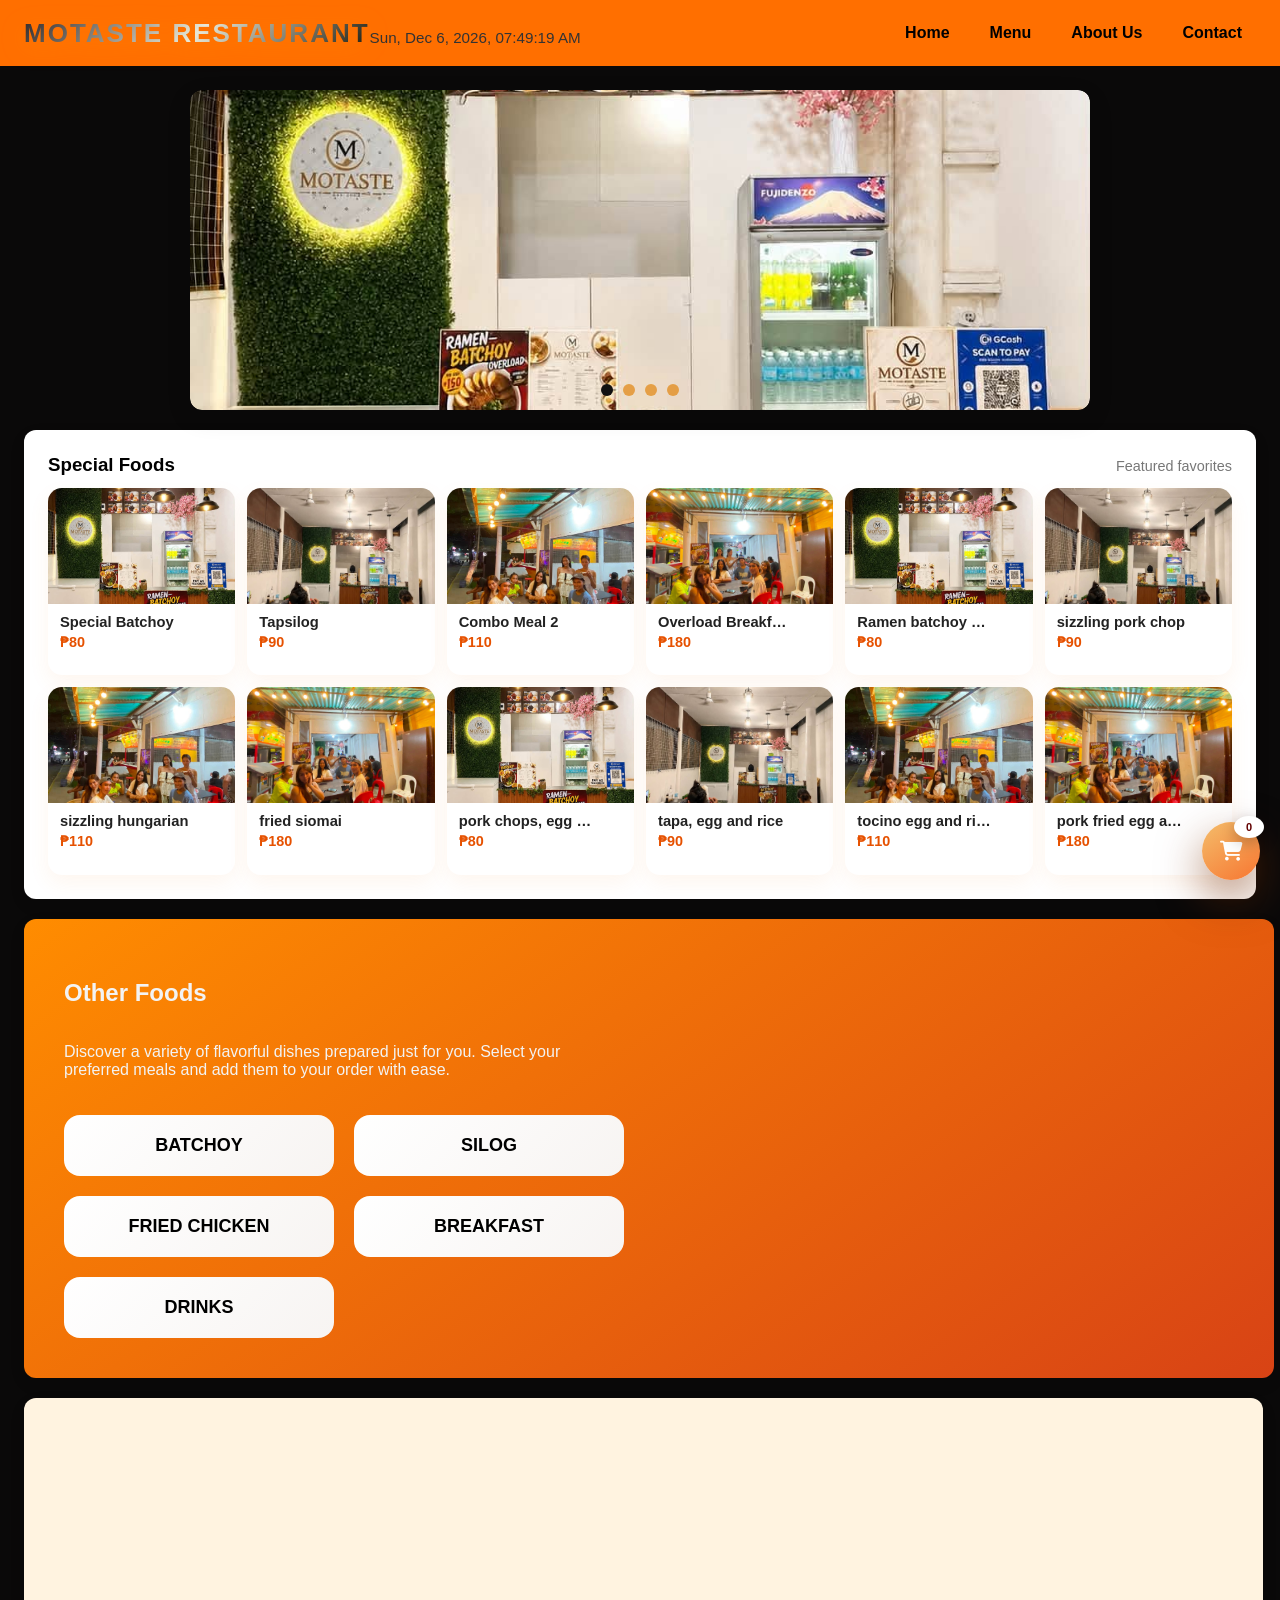
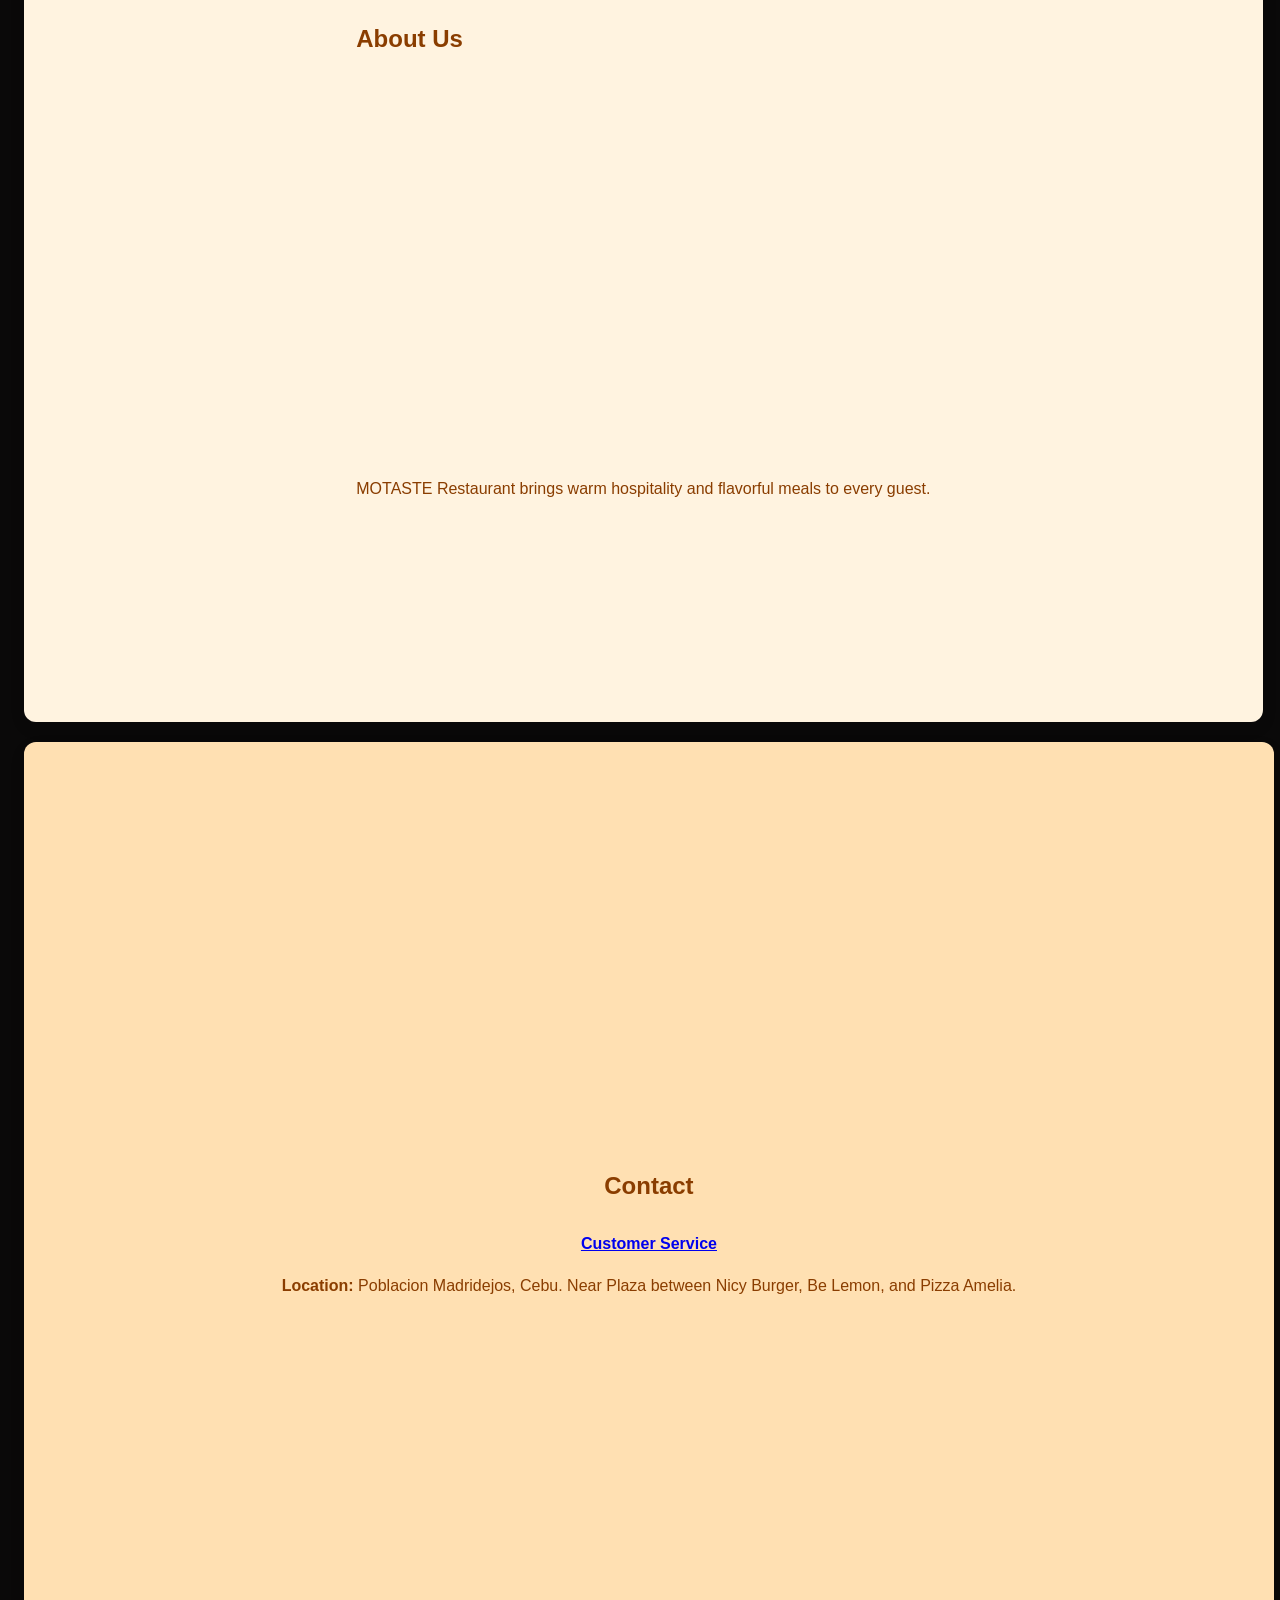
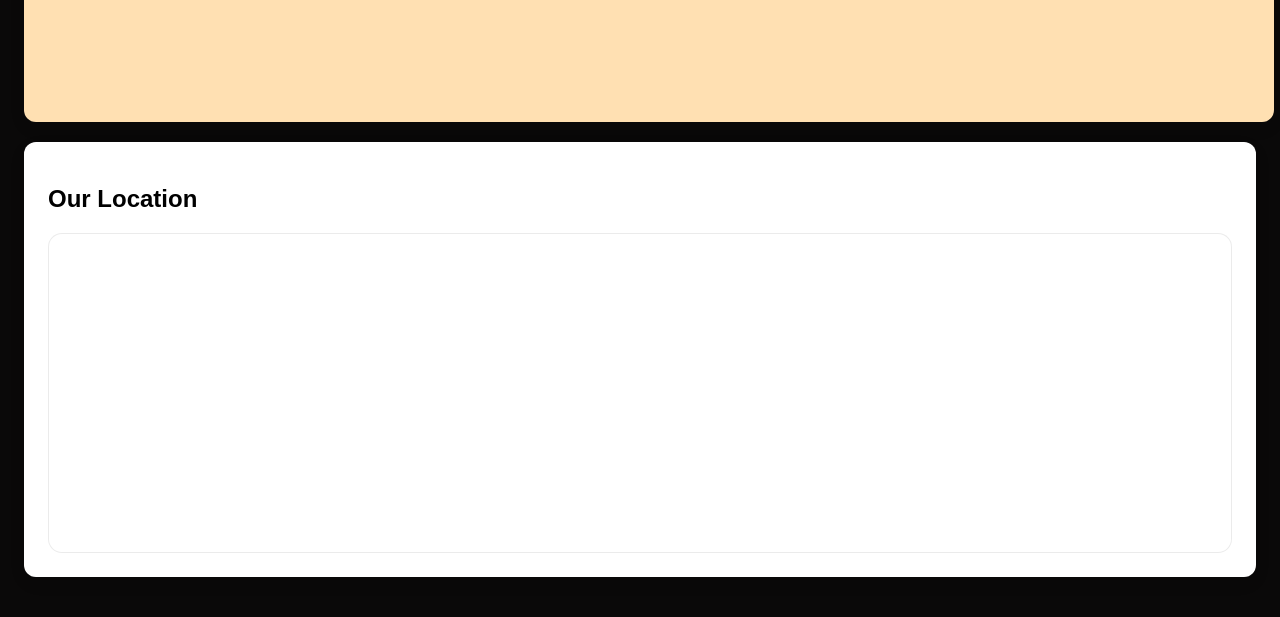
==== commit 8e99627a: "update dashboard 2" ====
--- a/motaste/public/index.html
+++ b/motaste/public/index.html
@@ -1,4 +1,4 @@
-<!DOCTYPE html>
+ <!DOCTYPE html>
 <html lang="en">
 <head>
     <meta charset="UTF-8">
@@ -18,7 +18,7 @@
         </button>
         <div class="live-clock" id="liveClock" aria-live="polite"></div>
         <nav class="top-nav" id="topNav" aria-label="Primary">
-            <a href="#home">I LOVE YOU CLAIRE</a>
+            <a href="#home">Home</a>
             <a href="#menu">Menu</a>
             <a href="#about">About Us</a>
             <a href="#contact">Contact</a>
--- a/motaste/public/style.css
+++ b/motaste/public/style.css
@@ -7,7 +7,7 @@
 .top-bar {
     display: flex;
     justify-content: space-between;
-    align-items: center;
+    align-items: center;*
     gap: 12px;
     background: #ff6f00;
     color: #0b0202f0;
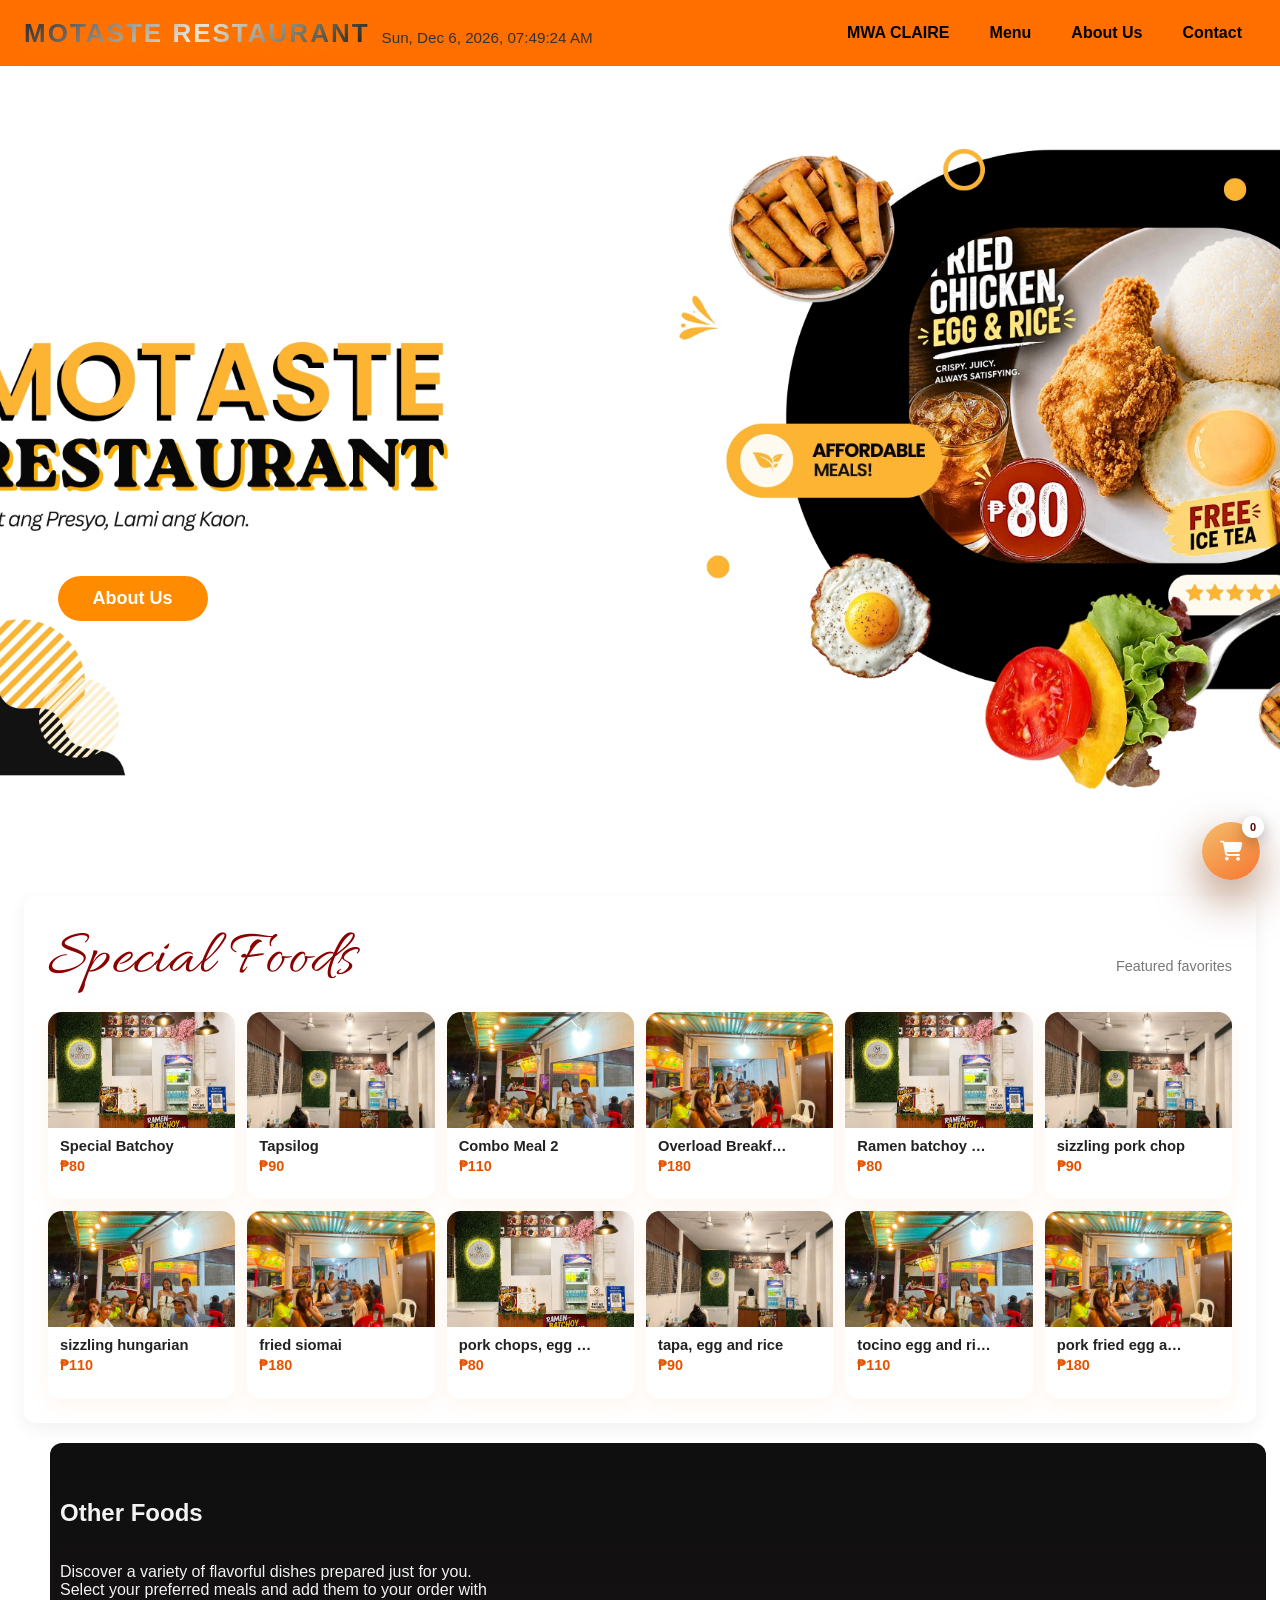
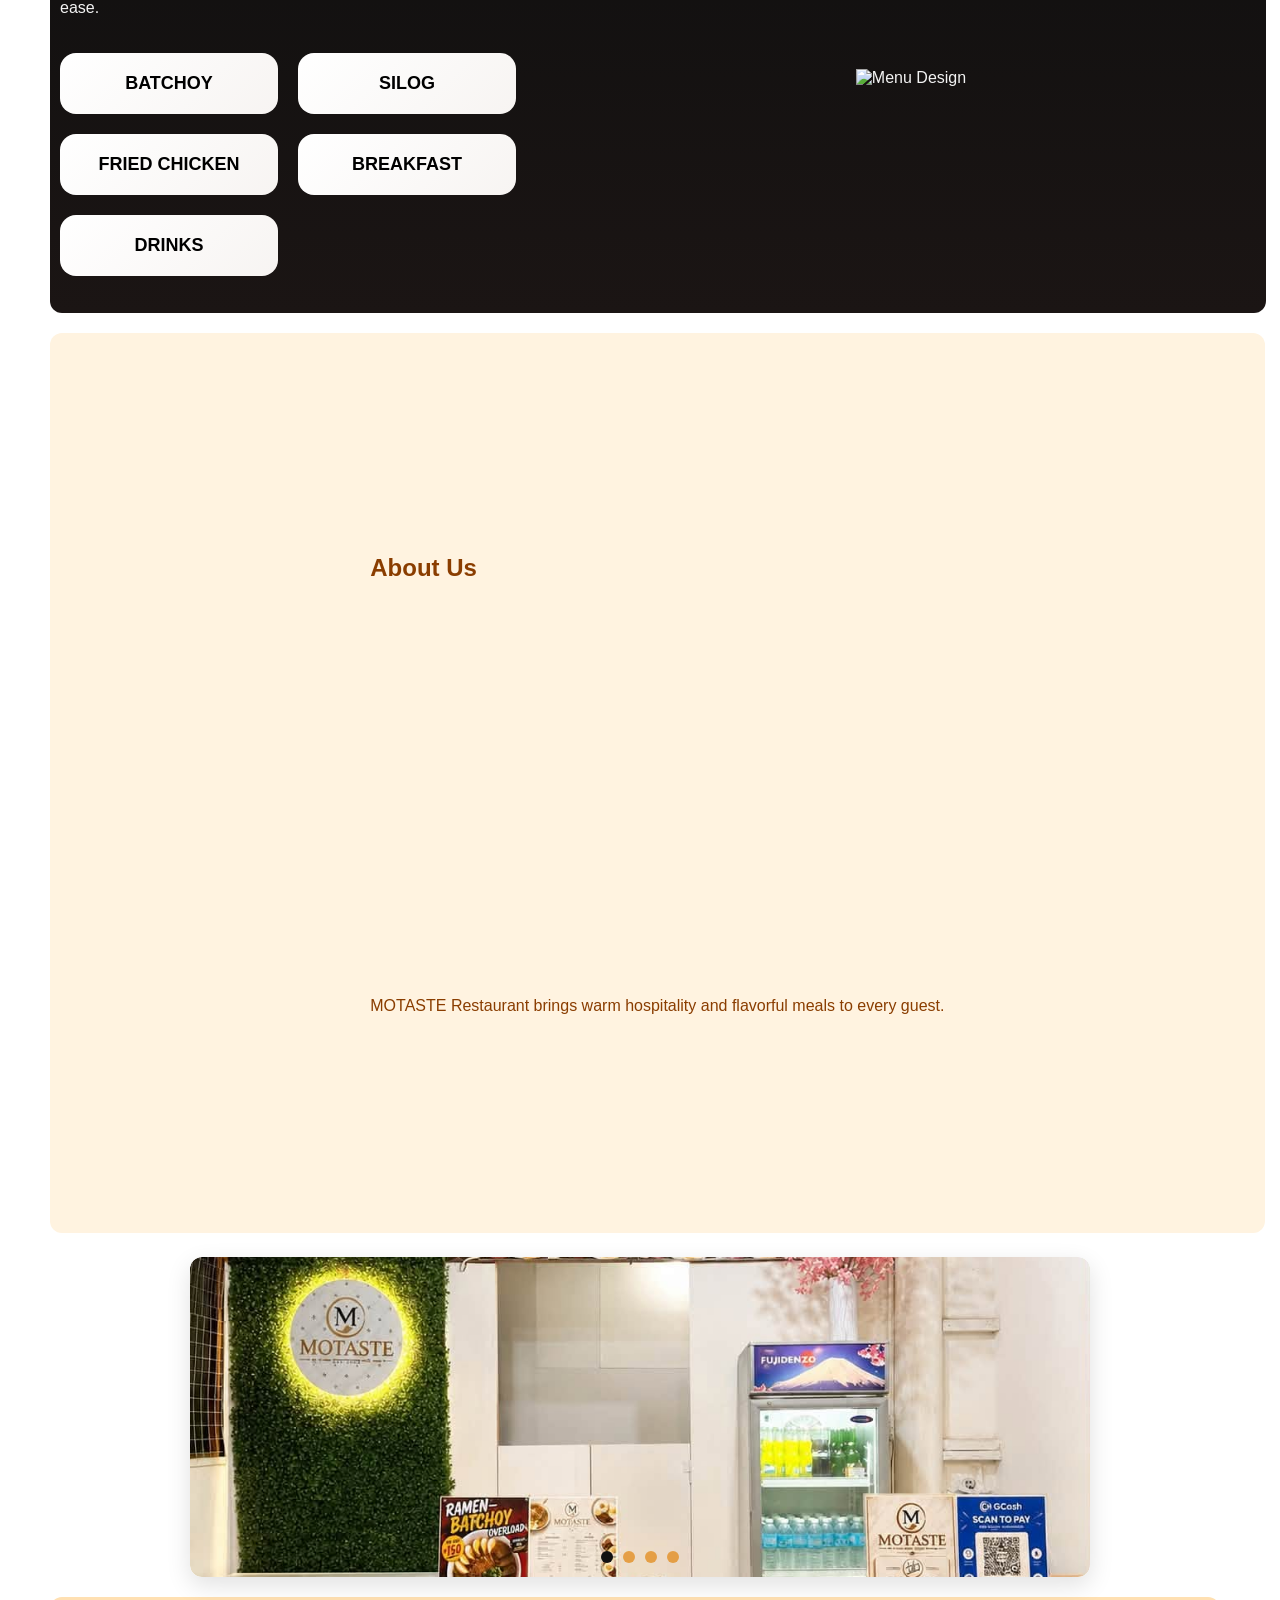
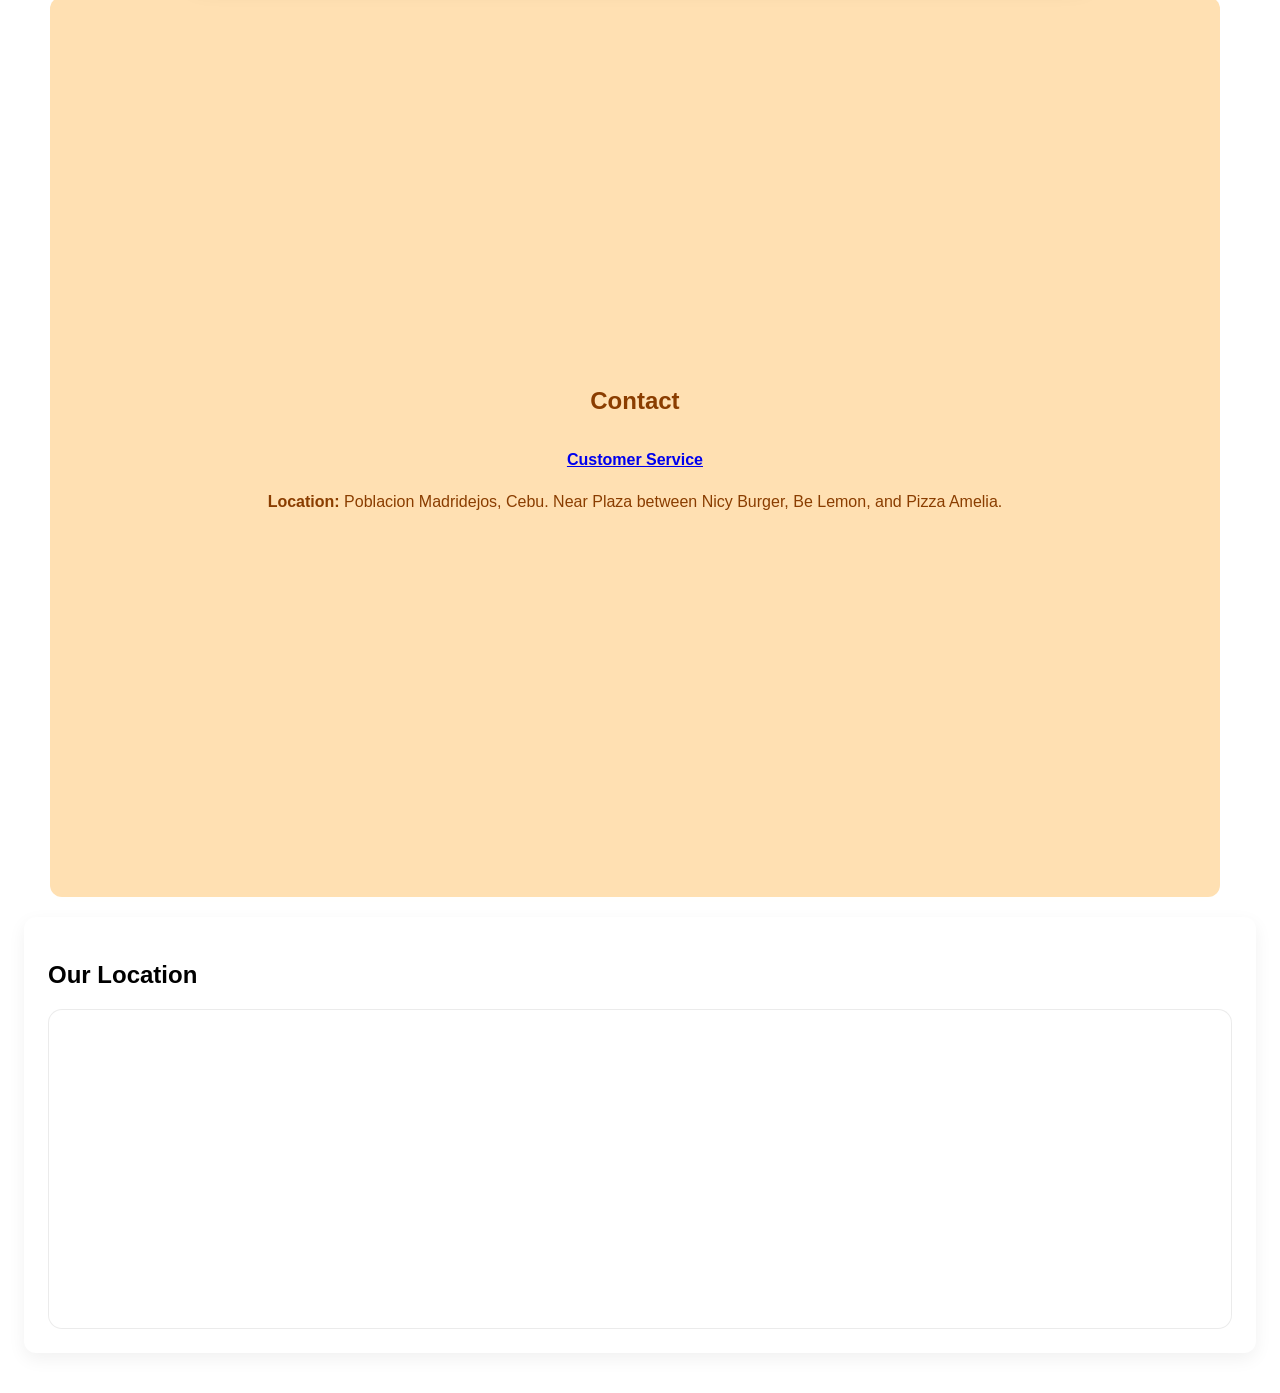
==== commit 365a560b: "staff update" ====
--- a/motaste/public/index.html
+++ b/motaste/public/index.html
@@ -6,6 +6,9 @@
     <link href="https://unpkg.com/boxicons@2.1.4/css/boxicons.min.css" rel="stylesheet">
     <link rel="stylesheet" href="https://cdnjs.cloudflare.com/ajax/libs/font-awesome/6.4.2/css/all.min.css">
     <link rel="stylesheet" href="style.css">
+    <link href="https://fonts.googleapis.com/css2?family=Great+Vibes&display=swap" rel="stylesheet">
+    <link href="https://fonts.googleapis.com/css2?family=Alex+Brush&display=swap" rel="stylesheet">
+    <link href="https://fonts.googleapis.com/css2?family=Allura&display=swap" rel="stylesheet">
     <title>MOTASTE</title>
 </head>
 <body>
@@ -18,27 +21,26 @@
         </button>
         <div class="live-clock" id="liveClock" aria-live="polite"></div>
         <nav class="top-nav" id="topNav" aria-label="Primary">
-            <a href="#home">Home</a>
+            <a href="#home">MWA CLAIRE</a>
             <a href="#menu">Menu</a>
             <a href="#about">About Us</a>
             <a href="#contact">Contact</a>
         </nav>
     </div>
 
-    <div class="slideshow" id="home">
-        <div class="slides">
-            <img src="img1.jpg" alt="Slide 1" class="active">
-            <img src="img2.jpg" alt="Slide 2">
-            <img src="img3.jpg" alt="Slide 3">
-            <img src="img4.jpg" alt="Slide 4">
-            
-        </div>
-        <div class="slide-dots" id="slideDots" aria-hidden="false"></div>
-    </div>
+    <!-- Front Banner -->
+<section class="front-section">
+    
+    <img src="frontnii.jpg" alt="Welcome Banner">
+     <a href="#about" class="about-btn">About Us</a>
+    
+</section>
+
+   
 
     <section class="special-foods-section special-foods-visible" aria-labelledby="specialFoodsTitle">
         <div class="special-foods-heading">
-            <h3 id="specialFoodsTitle">Special Foods</h3>
+            <h1 id="specialFoodsTitle">Special Foods</h3>
             <span>Featured favorites</span>
         </div>
         <div class="special-foods-list" id="specialFoodsList"></div>
@@ -76,9 +78,13 @@
                     DRINKS
                 </button>
             </div>
-
-        </div>
-
+            
+
+        </div>
+  <!-- RIGHT IMAGE -->
+        <div class="menu-image">
+            <img src="designmenu.jpg" alt="Menu Design" class="menu-design">
+        </div>
 
         <!-- RIGHT: CART -->
         <div class="menu-right">
@@ -198,9 +204,22 @@
     
 
     <section class="info-section" id="about">
-        <h2>About Us</h2>
-        <p>MOTASTE Restaurant brings warm hospitality and flavorful meals to every guest.</p>
-    </section>
+    <h2>About Us</h2>
+    <p>MOTASTE Restaurant brings warm hospitality and flavorful meals to every guest.</p>
+
+    
+</section>
+ <div class="slideshow" id="home">
+        <div class="slides">
+            <img src="img1.jpg" alt="Slide 1" class="active">
+            <img src="img2.jpg" alt="Slide 2">
+            <img src="img3.jpg" alt="Slide 3">
+            <img src="img4.jpg" alt="Slide 4">
+            
+        </div>
+        <div class="slide-dots" id="slideDots" aria-hidden="false"></div>
+    </div>
+
 
     <section class="info-section" id="contact">
         <h2>Contact</h2>
--- a/motaste/public/style.css
+++ b/motaste/public/style.css
@@ -1,13 +1,23 @@
+* {
+    box-sizing: border-box;
+}
+
 body {
     margin: 0;
     font-family: Arial, sans-serif;
-    background: #0a0909;
-}
+    background: #ffffff;
+    overflow-x: hidden;
+    overflow-y: auto;
+    width: 100%;
+    max-width: 100%;
+}
+
+/* (Reverted: kept original behavior — no forced section hidden rule or image caps) */
 
 .top-bar {
     display: flex;
     justify-content: space-between;
-    align-items: center;*
+    align-items: center;
     gap: 12px;
     background: #ff6f00;
     color: #0b0202f0;
@@ -167,7 +177,7 @@
     top: 0;
     left: 0;
     width: 320px;
-    height: 100vh;
+    max-height: 100vh;
     overflow-y: auto;
     opacity: 0;
     pointer-events: none;
@@ -236,16 +246,20 @@
 
 .dashboard-panel a {
     display: block;
-    color: #fff;
+    color: #111;
     text-decoration: none;
     padding: 10px 0;
-    border-bottom: 1px solid rgba(255,255,255,0.06);
+    border-bottom: 1px solid rgba(0,0,0,0.08);
+}
+
+.dashboard-panel a:hover {
+    color: #000;
 }
 
 .dashboard-panel a.disabled {
-    color: #999;
+    color: #666;
     cursor: not-allowed;
-    opacity: 0.5;
+    opacity: 0.65;
 }
 
 .dashboard-panel .panel-close {
@@ -357,19 +371,18 @@
     background: transparent;
     cursor: pointer;
     font-weight: 600;
-    color: #666;
+    color: #111;
     border-bottom: 3px solid transparent;
     transition: all 0.2s ease;
 }
 
-.sales-tab-btn,
-.sales-tab-btn:hover,
+.sales-tab-btn:hover {
+    color: #000;
+}
+
 .sales-tab-btn.active {
-    color: #fff;
-    border-bottom-color: transparent;
-}
-.sales-tab-btn.active {
-    border-bottom-color: #fff;
+    color: #000;
+    border-bottom-color: #111;
 }
 
 .sales-tab-content {
@@ -582,14 +595,63 @@
     cursor: pointer;
 }
 
+.front-section {
+    position: relative;
+    width: 100%;
+    overflow: hidden;
+}
+
+.front-section img {
+    width: 100%;
+    height: 90vh;
+    object-fit: cover;
+    object-position: center;
+    display: block;
+}
+
+/* Mobile */
+@media (max-width: 768px) {
+    .front-section img {
+        height: auto;
+        object-fit: contain;
+    }
+}
+/* Button overlay */
+.about-btn {
+    position: absolute;
+    top: 63%;       /* move up/down */
+    left: 4.5%;      /* move left/right */
+    
+    padding: 12px 35px;
+    background: #ff8c00;
+    color: white;
+    text-decoration: none;
+    font-size: 18px;
+    font-weight: bold;
+    border-radius: 30px;
+    transition: 0.3s ease;
+}
+
+.about-btn:hover {
+    background: rgb(18, 17, 17);
+    color: #ff8c00;
+    transform: translateY(-8px);
+    box-shadow: 0 8px 20px rgba(0,0,0,0.3);
+}
+
+
+
+
+
 /* Slideshow styles */
 
 .info-section {
     background: #fff;
-    margin: 20px 24px;
+    margin: 20px 50px;
     padding: 24px;
     border-radius: 12px;
-    box-shadow: 0 6px 18px rgba(0, 0, 0, 0.06);
+    box-shadow: 0 5px 18px rgb(255, 255, 254);
+    font-color: #8a3d00;
 }
 
 /* MENU SECTION */
@@ -599,14 +661,38 @@
     justify-content: center;
     align-items: center;
 
-    width: 91.4%;
+    width: 95%;
     min-height: 5vh;
-    padding: 40px;
-
-    background: linear-gradient(145deg, #ff8c00, #d84315);
+    padding: 10px;
+
+    background: linear-gradient( #0f0f0f, #1b1514);
     color: white;
-}
-
+    font-color: black;
+}
+
+.menu-design {
+    width: 350px;
+    max-width: 100%;
+    height: auto;
+    object-fit: contain;
+    display: block;
+}
+
+.menu-image {
+    width: 690px;
+    height: 450px;
+    display: flex;
+    justify-content: center;
+    align-items: center;
+}
+
+.menu-design {
+    max-width: 100%;
+    max-height: 100%;
+    width: auto;
+    height: auto;
+    object-fit: contain;
+}
 
 /* ABOUT SECTION */
 #about {
@@ -845,7 +931,14 @@
     justify-content: space-between;
     gap: 12px;
 }
-.special-foods-heading h3 {
+.special-foods-heading h1 {
+    font-family: 'Allura', cursive;
+    font-size: 4rem;
+    font-weight: 400;
+    align-content: center;
+    text-align: center;
+    letter-spacing: 1px;
+    color: #8B0000;
     margin: 0;
 }
 .special-foods-heading span {
@@ -1910,13 +2003,15 @@
     background: rgba(255,255,255,0.04);
     backdrop-filter: blur(8px);
     -webkit-backdrop-filter: blur(8px);
-    margin: 24px auto;
+    margin: 24px auto 0;
     padding: 24px;
     border-radius: 12px;
     box-shadow: 0 6px 24px rgba(0, 0, 0, 0.5);
     width: calc(100% - 48px);
+    max-width: 900px;
     color: #fff;
     border: 1px solid rgba(255,255,255,0.04);
+    min-height: auto;
 }
 
 .overview-grid {
@@ -2048,14 +2143,15 @@
     .inventory-admin-panel,
     .inventory-manager-list,
     .inventory-readonly-summary {
-        background: rgba(255,255,255,0.03);
+        background: rgba(255,255,255,0.96);
         backdrop-filter: blur(6px);
         -webkit-backdrop-filter: blur(6px);
-        border: 1px solid rgba(255,255,255,0.04);
+        border: 1px solid rgba(0,0,0,0.08);
         border-radius: 16px;
         padding: 20px;
         margin-bottom: 18px;
         color: #111;
+        max-width: 100%;
     }
 
 .inventory-item-card {
@@ -2075,12 +2171,16 @@
     .inventory-item-card {
         display: flex;
         justify-content: space-between;
-        align-items: center;
+        align-items: flex-start;
         gap: 16px;
         padding: 16px;
         border: 1px solid rgba(0, 0, 0, 0.08);
         border-radius: 14px;
         background: #fafafa;
+        width: 100%;
+        max-width: 100%;
+        overflow-wrap: anywhere;
+        flex-wrap: wrap;
     }
 
     .inventory-item-card strong {
@@ -2111,11 +2211,187 @@
         background: #e68900;
     }
 
+    .inventory-action-row {
+        display: flex;
+        justify-content: flex-end;
+        margin-bottom: 18px;
+        max-width: 100%;
+    }
+
+    .inventory-add-fab {
+        width: 56px;
+        height: 56px;
+        border: none;
+        border-radius: 50%;
+        background: #ff9800;
+        color: #fff;
+        font-size: 34px;
+        line-height: 1;
+        cursor: pointer;
+        box-shadow: 0 10px 22px rgba(0, 0, 0, 0.24);
+    }
+
+    .inventory-toolbar {
+        display: grid;
+        gap: 14px;
+        margin-bottom: 18px;
+        max-width: 100%;
+    }
+
+    .inventory-search-field {
+        display: flex;
+        flex-direction: column;
+        gap: 8px;
+        font-weight: 700;
+        color: #111;
+        width: 100%;
+    }
+
+    .inventory-search-field input {
+        border: 1px solid rgba(0, 0, 0, 0.14);
+        border-radius: 12px;
+        padding: 12px 14px;
+        background: #f7f7f7;
+        color: #111;
+    }
+
+    .inventory-category-tabs {
+        display: flex;
+        flex-wrap: wrap;
+        gap: 10px;
+    }
+
+    .inventory-category-tab {
+        border: 1px solid rgba(0, 0, 0, 0.14);
+        background: #fff;
+        color: #111;
+        border-radius: 999px;
+        padding: 8px 12px;
+        cursor: pointer;
+        font-weight: 700;
+    }
+
+    .inventory-category-tab.active {
+        background: #ff9800;
+        color: #fff;
+        border-color: #ff9800;
+    }
+
+    .inventory-modal {
+        position: fixed;
+        top: 20px;
+        left: 0;
+        right: 0;
+        bottom: 0;
+        display: grid;
+        justify-items: center;
+        align-items: start;
+        background: rgba(0, 0, 0, 0.5);
+        padding: 20px 18px 18px;
+        z-index: 40;
+        overflow-y: auto;
+    }
+
+    .inventory-modal[hidden] {
+        display: none !important;
+    }
+
+    .inventory-modal-card {
+        position: relative;
+        width: min(720px, 100%);
+        max-height: calc(100vh - 40px);
+        overflow-y: auto;
+    }
+
+    .inventory-modal-close {
+        position: relative;
+        z-index: 50;
+    }
+
+    .inventory-modal-card {
+        width: min(720px, 100%);
+        max-width: 100%;
+        background: #fff;
+        border-radius: 18px;
+        padding: 18px;
+        box-shadow: 0 16px 40px rgba(0, 0, 0, 0.24);
+        color: #111;
+    }
+
+    .inventory-modal-header {
+        display: flex;
+        justify-content: space-between;
+        align-items: center;
+        gap: 12px;
+        margin-bottom: 16px;
+    }
+
+    .inventory-modal-close {
+        border: none;
+        background: transparent;
+        font-size: 28px;
+        cursor: pointer;
+    }
+
+    .inventory-item-main {
+        flex: 1;
+    }
+
+    .inventory-inline-editor {
+        display: grid;
+        grid-template-columns: repeat(2, minmax(0, 1fr));
+        gap: 12px;
+        width: 100%;
+        max-width: 100%;
+    }
+
+    .inventory-inline-editor label {
+        display: flex;
+        flex-direction: column;
+        gap: 6px;
+        font-weight: 700;
+        font-size: 13px;
+    }
+
+    .inventory-inline-editor input,
+    .inventory-inline-editor select {
+        border: 1px solid rgba(0, 0, 0, 0.14);
+        border-radius: 10px;
+        padding: 10px 12px;
+        background: #f7f7f7;
+        color: #111;
+    }
+
+    .inventory-item-actions.inline-actions {
+        flex-direction: column;
+        gap: 10px;
+    }
+
+    .inventory-inline-save,
+    .inventory-inline-cancel {
+        border: none;
+        border-radius: 10px;
+        padding: 10px 12px;
+        cursor: pointer;
+        font-weight: 700;
+    }
+
+    .inventory-inline-save {
+        background: #ff9800;
+        color: #fff;
+    }
+
+    .inventory-inline-cancel {
+        background: #ececec;
+        color: #111;
+    }
+
     .inventory-form-grid {
         display: grid;
         grid-template-columns: repeat(2, minmax(0, 1fr));
         gap: 16px;
         margin-bottom: 20px;
+        max-width: 100%;
     }
 
     .inventory-form-grid label {
@@ -2123,6 +2399,7 @@
         flex-direction: column;
         gap: 8px;
         font-weight: 600;
+        color: #111;
     }
 
     .inventory-form-grid input,
@@ -2138,6 +2415,7 @@
     .inventory-readonly-summary {
         display: grid;
         gap: 14px;
+        max-width: 100%;
     }
 
 .sales-analytics-chart-wrapper {
@@ -2173,6 +2451,23 @@
     font-family: Arial, sans-serif;
 }
 
+@media (max-width: 680px) {
+    .inventory-inline-editor,
+    .inventory-form-grid {
+        grid-template-columns: 1fr;
+    }
+
+    .inventory-item-card {
+        flex-direction: column;
+        align-items: stretch;
+    }
+
+    .inventory-item-actions {
+        width: 100%;
+        justify-content: flex-start;
+    }
+}
+
 @media (max-width: 600px) {
     .slideshow { width: 85%; }
     .slideshow .slides { height: 220px; }
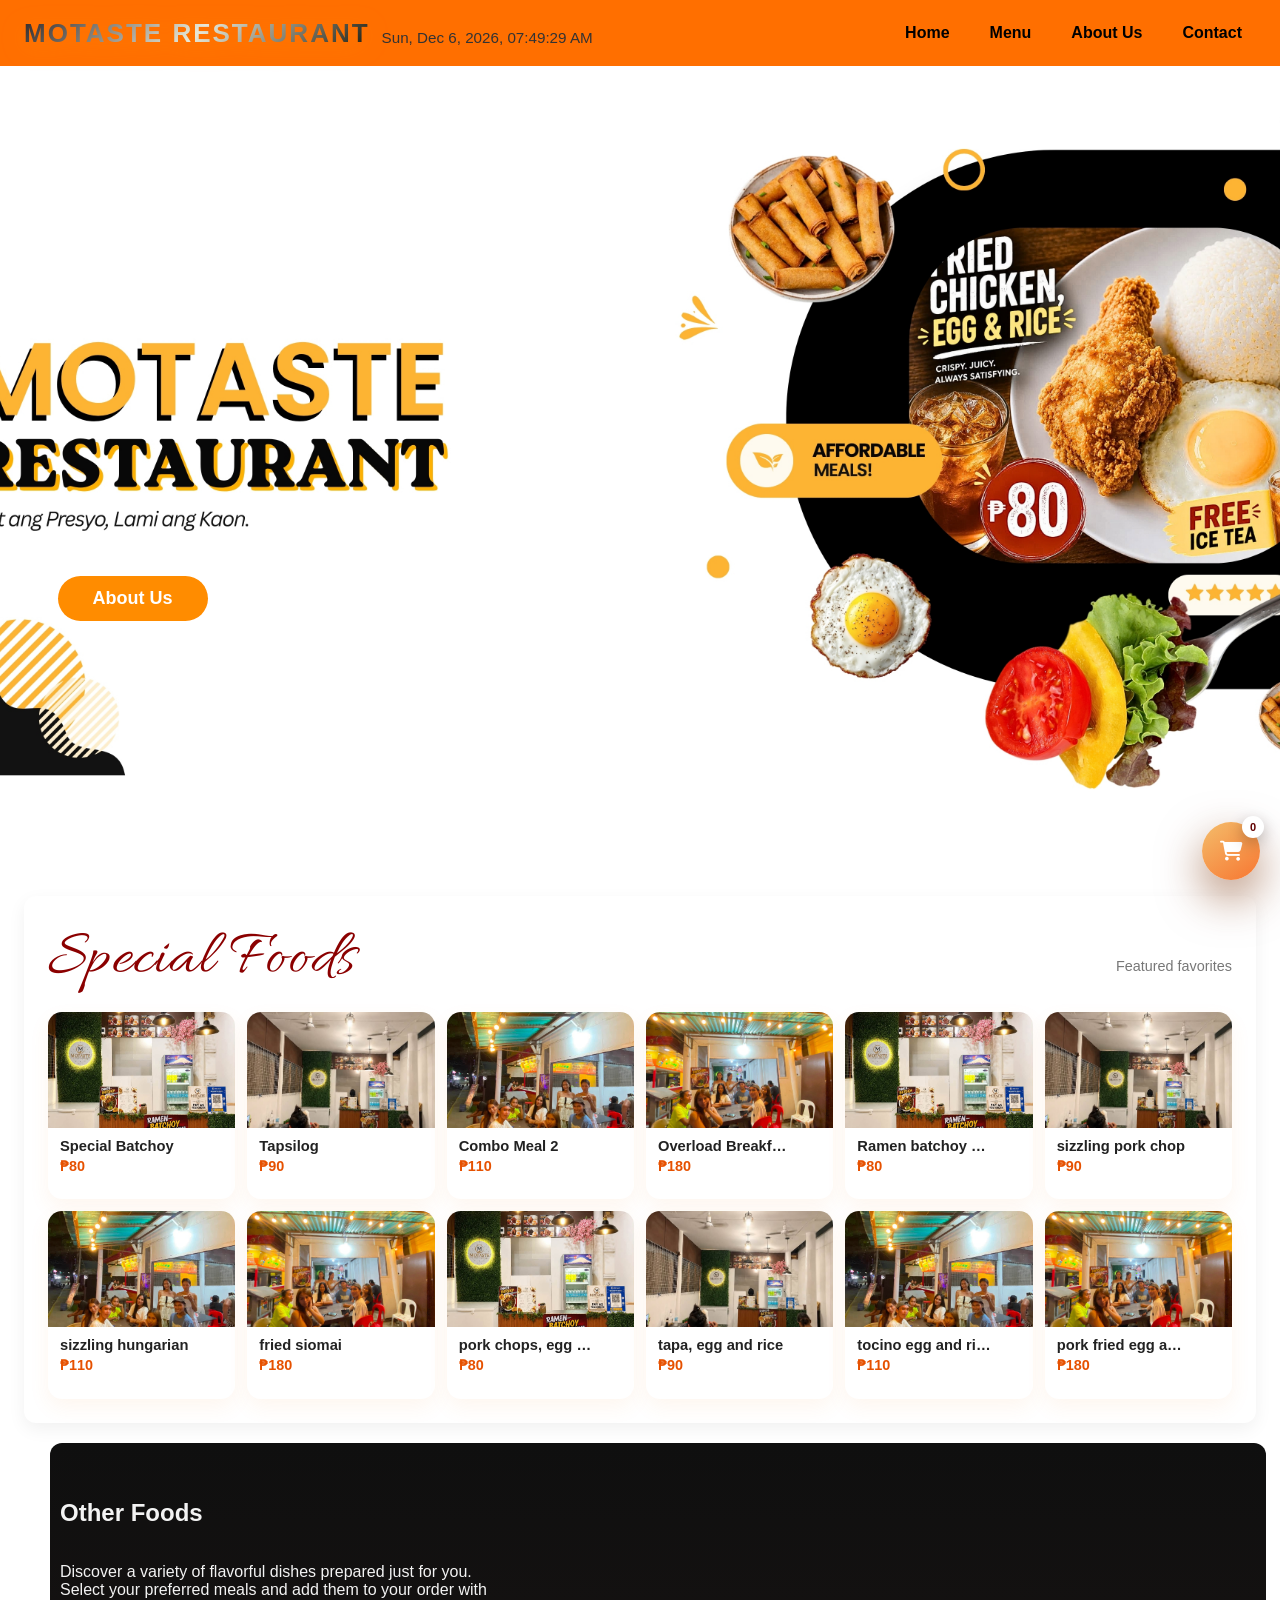
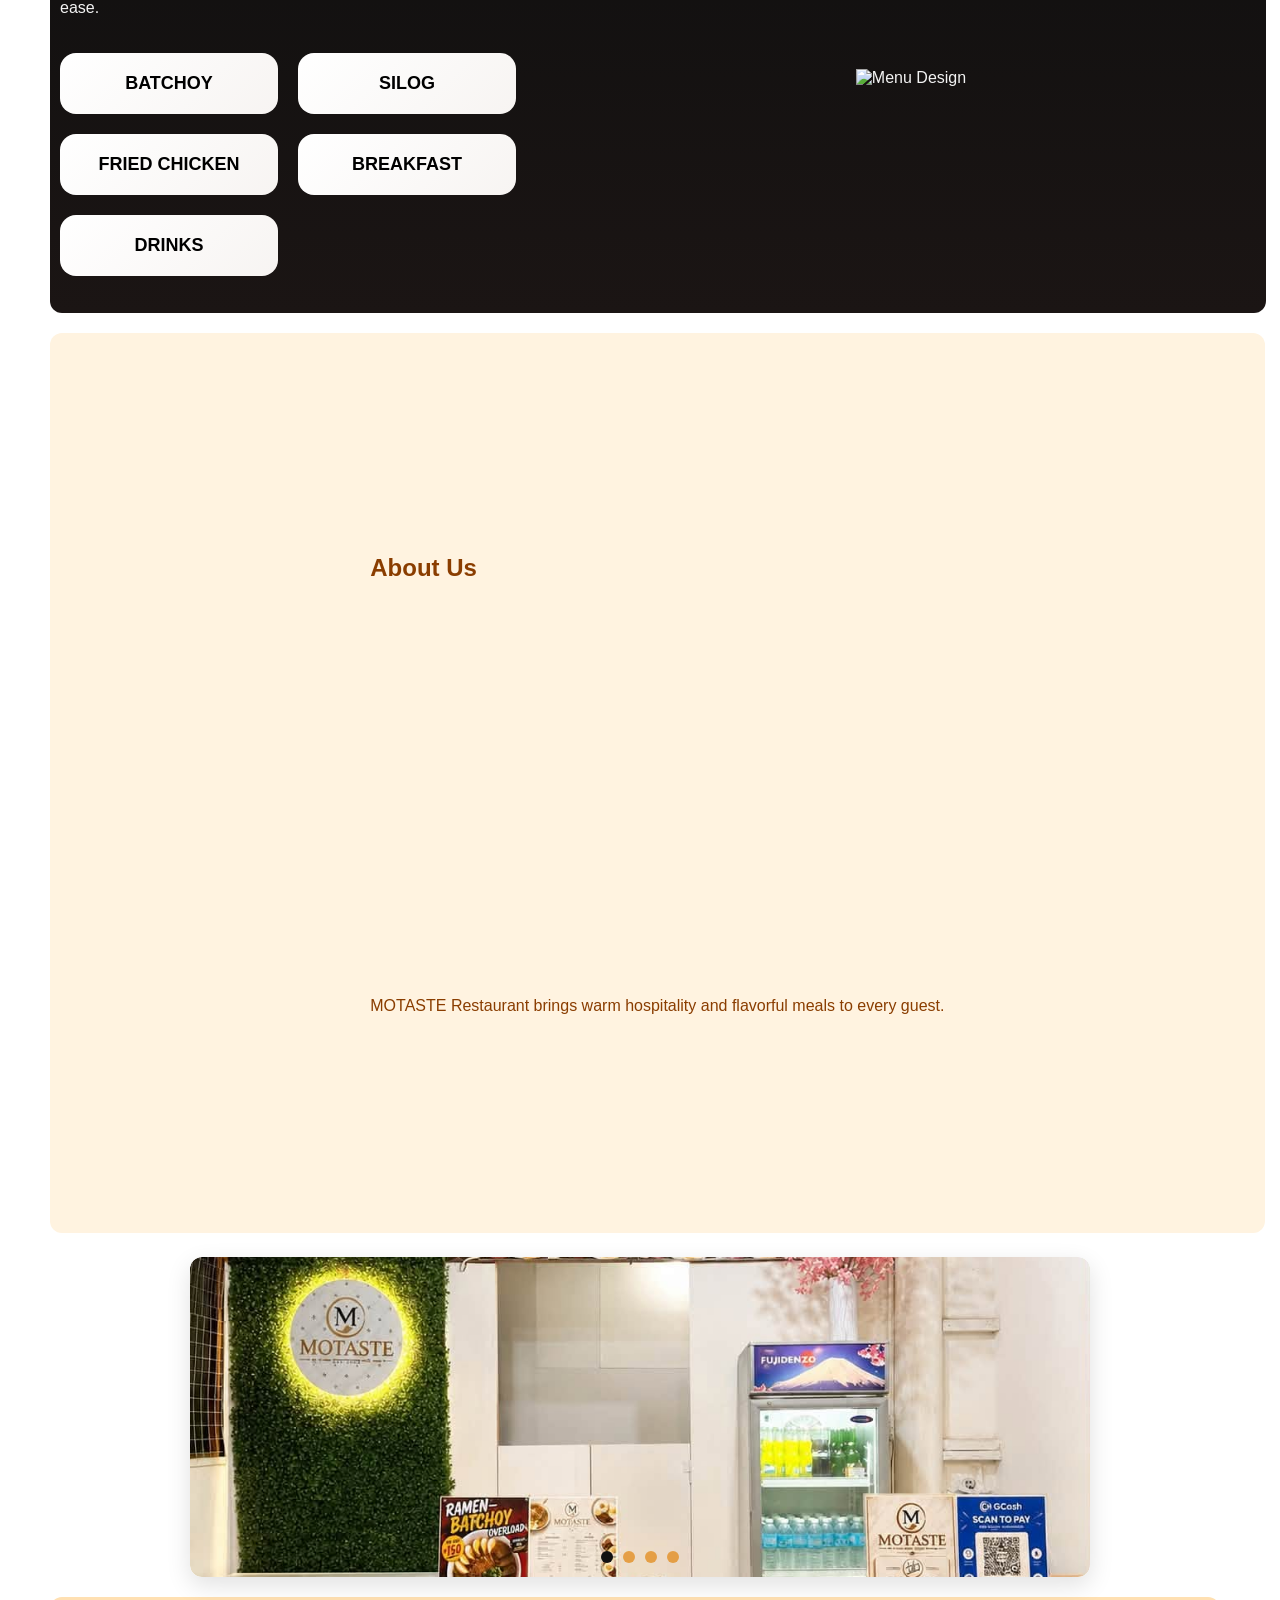
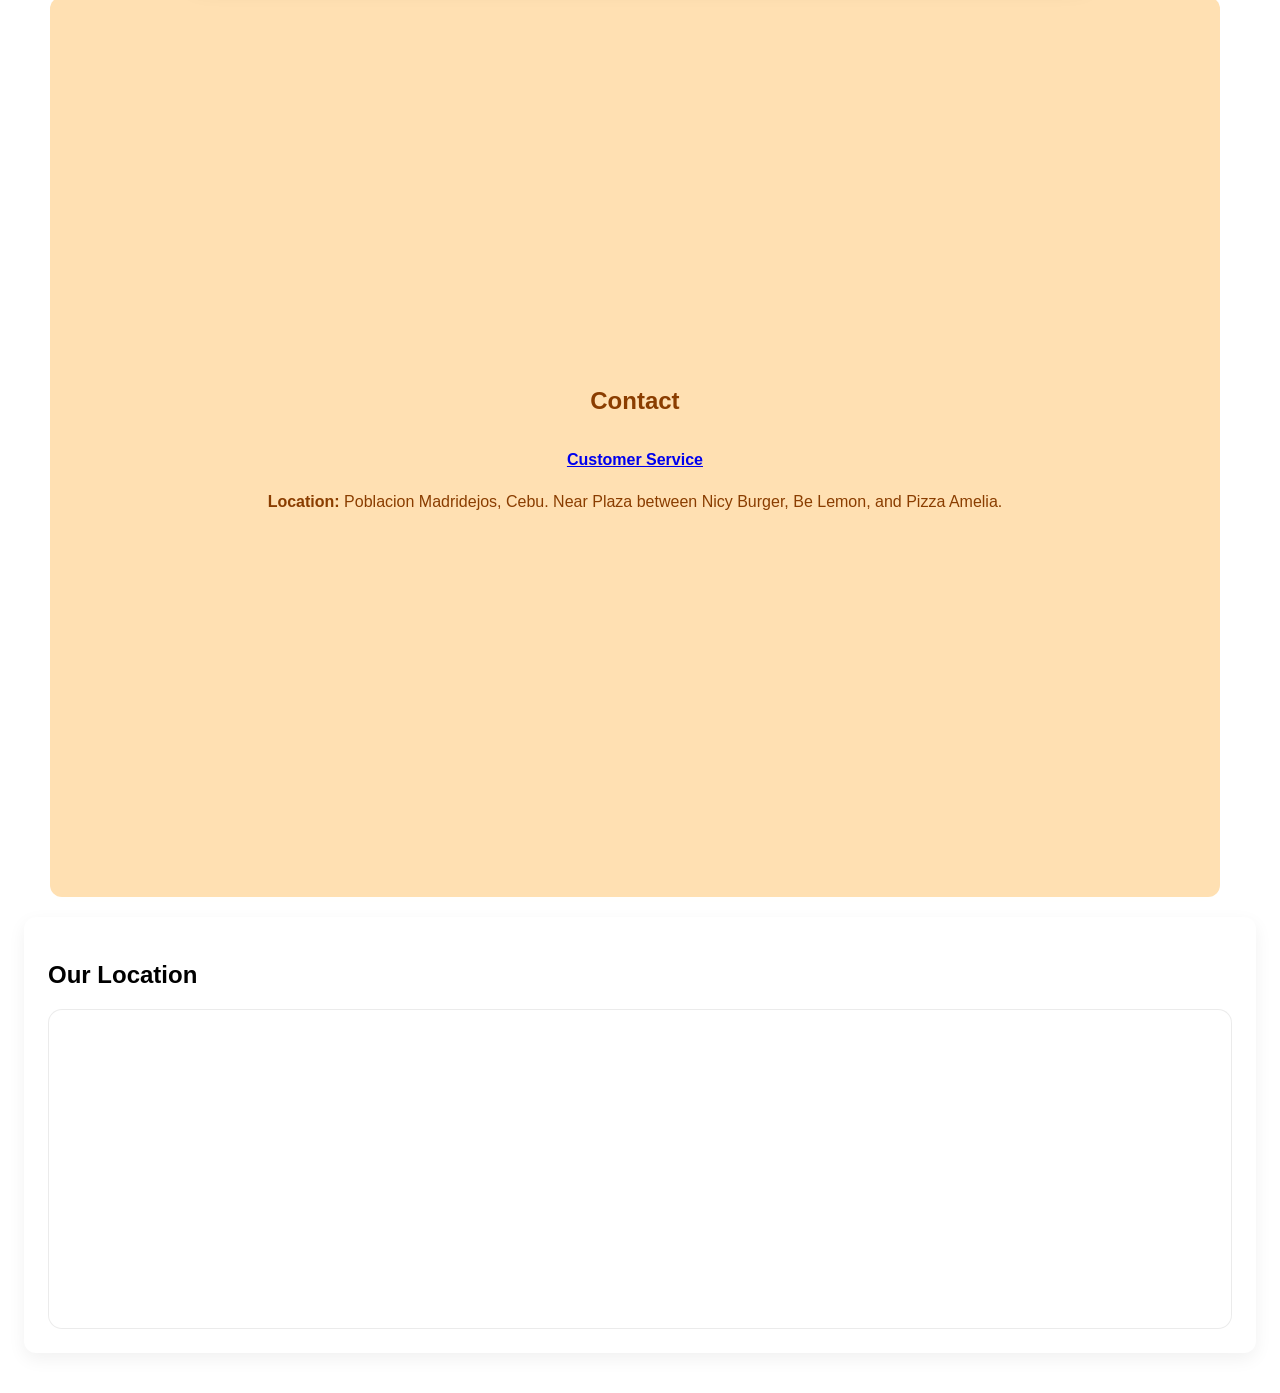
==== commit 9a0967ad: "home update" ====
--- a/motaste/public/index.html
+++ b/motaste/public/index.html
@@ -21,7 +21,7 @@
         </button>
         <div class="live-clock" id="liveClock" aria-live="polite"></div>
         <nav class="top-nav" id="topNav" aria-label="Primary">
-            <a href="#home">MWA CLAIRE</a>
+            <a href="#home">Home</a>
             <a href="#menu">Menu</a>
             <a href="#about">About Us</a>
             <a href="#contact">Contact</a>
